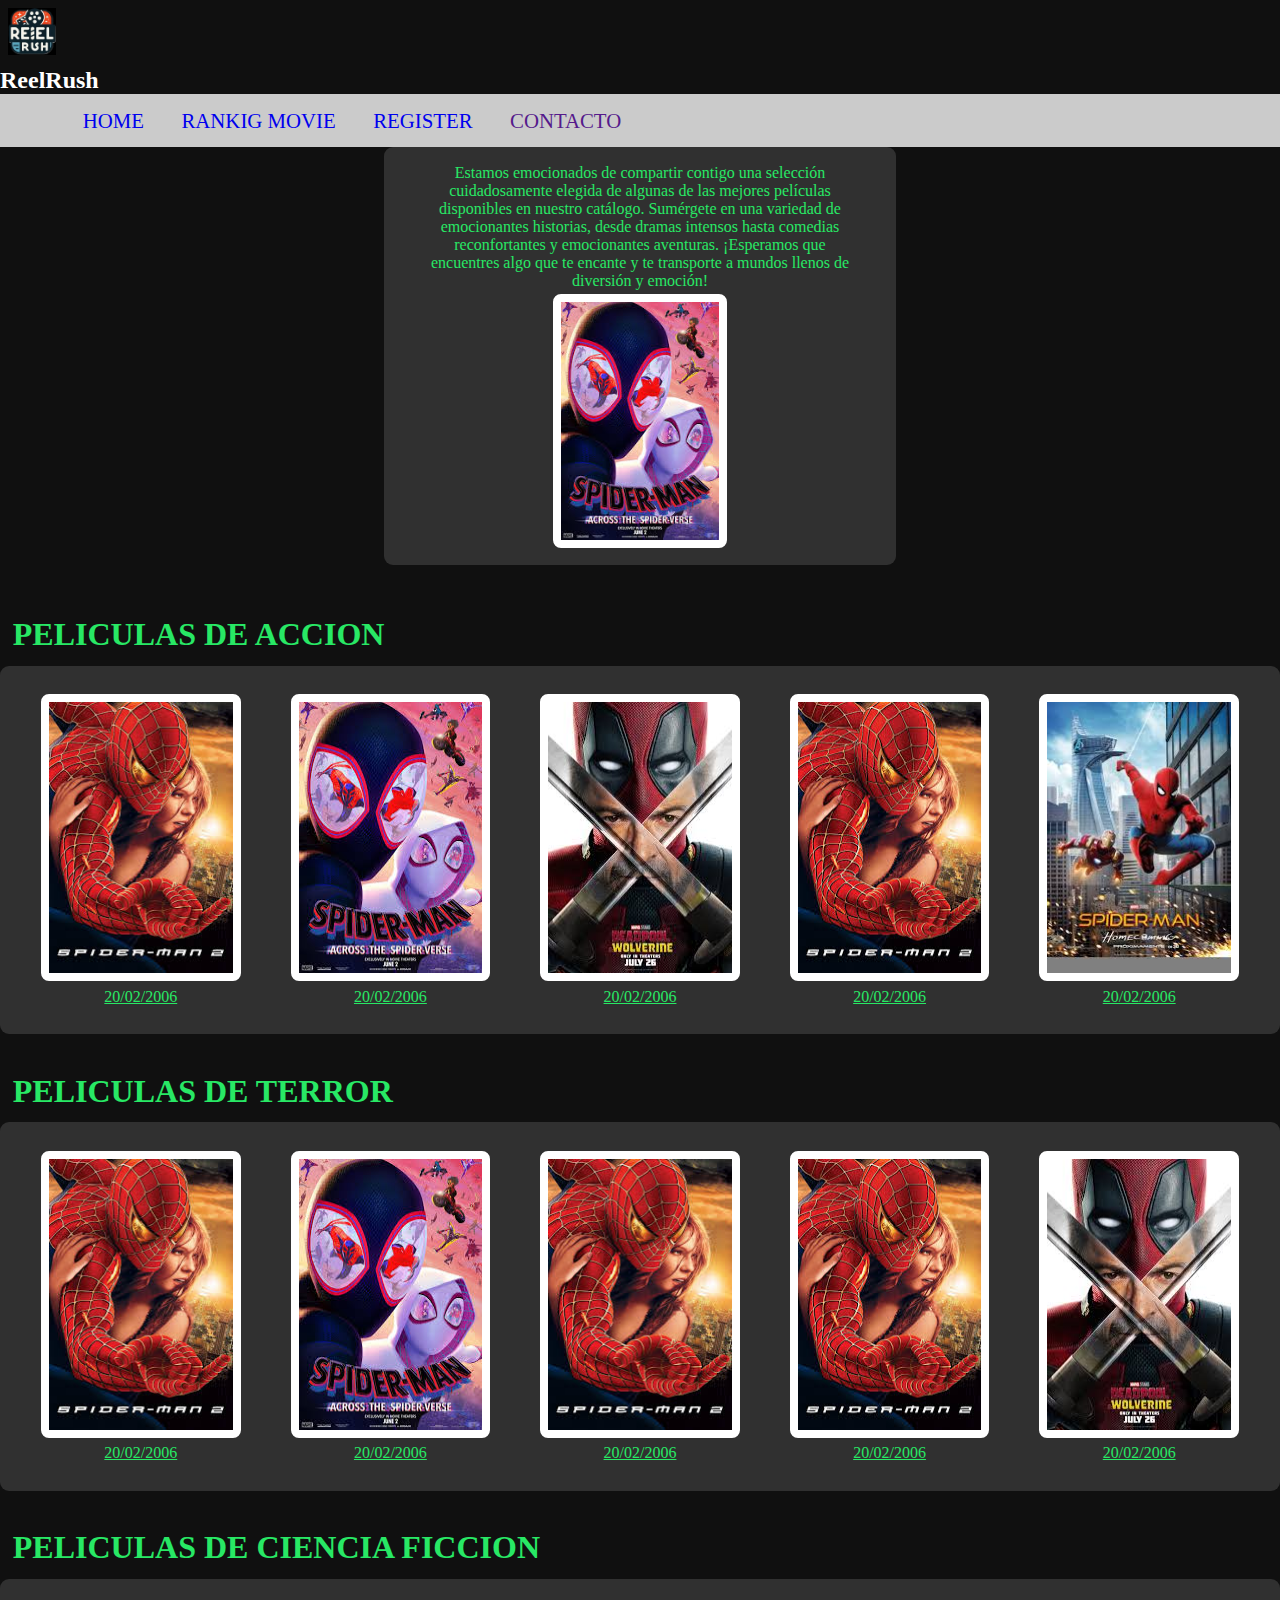
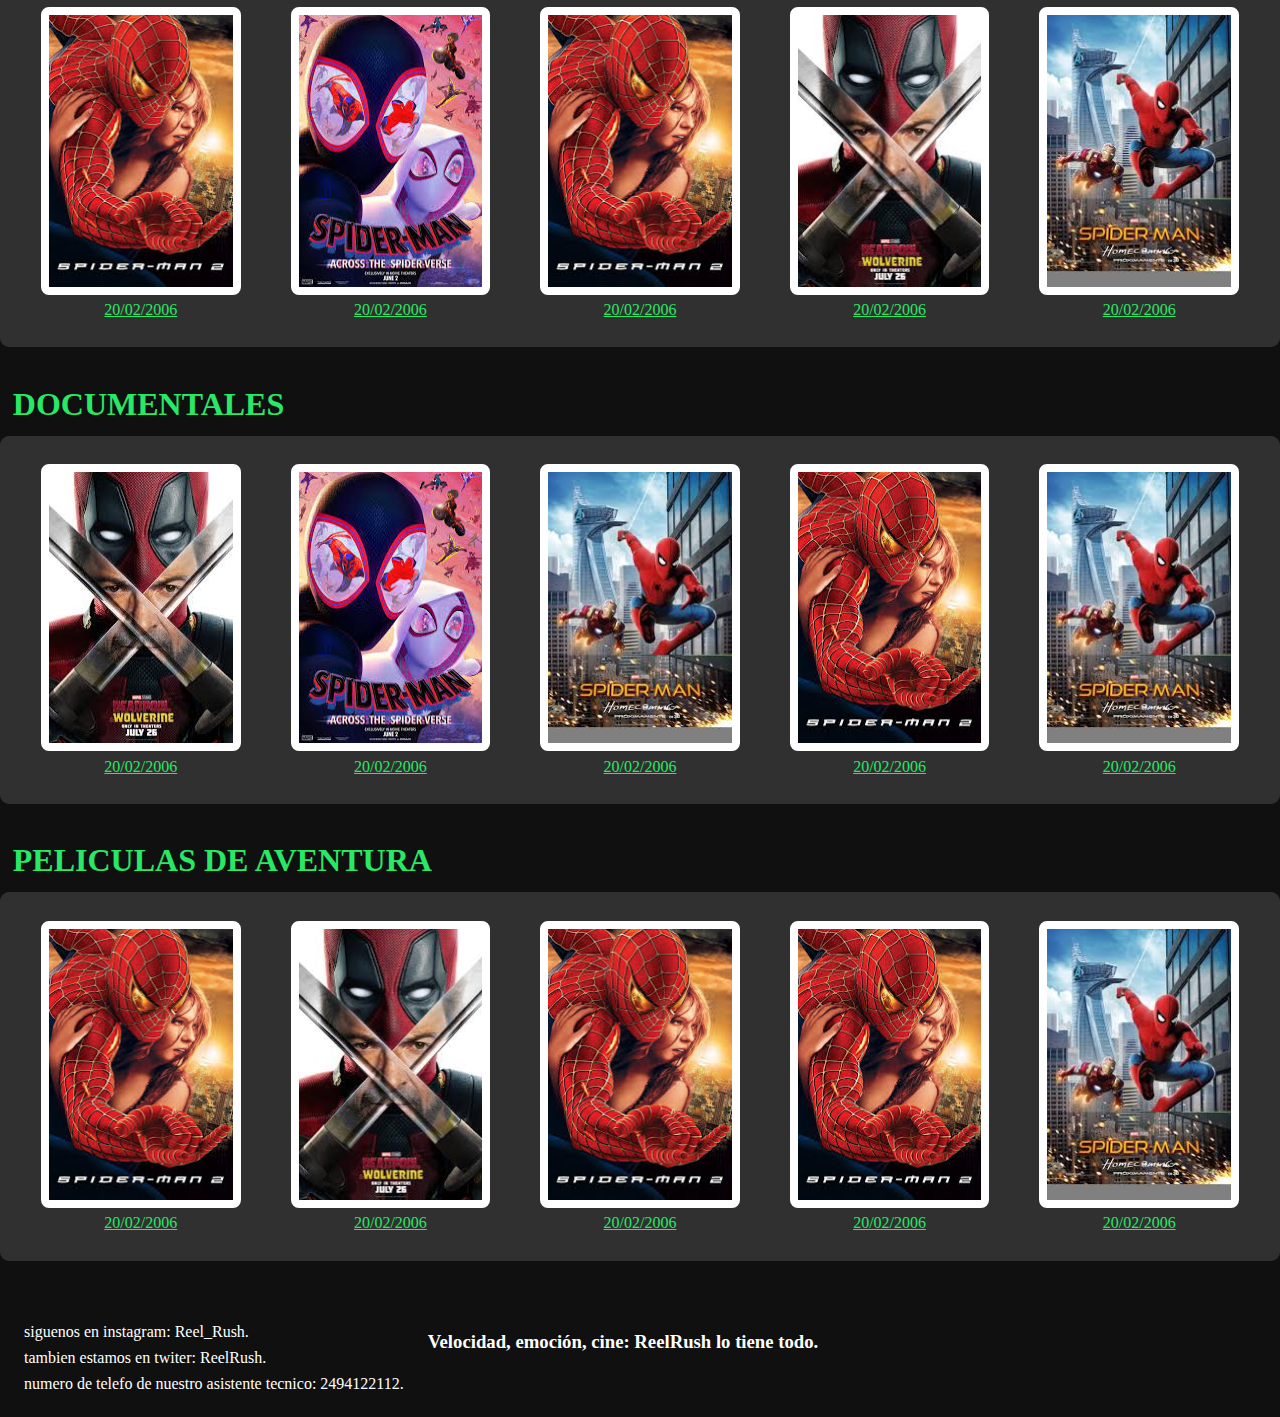
==== index.html @ 8751923a "config_09.4" ====
<!DOCTYPE html>
<html lang="en">
<head>
    <meta charset="UTF-8">
    <meta name="viewport" content="width=device-width, initial-scale=1.0">
    <title>MovieTop</title>
    <link rel="stylesheet" href="./css/styles.css">
</head>
<body>
    <main>
        <header id="header">
            <div id="logo">
                <img src="./images/logoDePagina.png" alt="logoDeLaPagina" id="imagenLogo">
                <h2 id="nombreLogo">ReelRush</h2>
            </div>
            <div class="header-nav">
                <nav class="nav">
                    <ul class="nav-ul">
                        <li><a href="../index.html">Home</a></li>
                        <li><a href="../html/ranking.html">Rankig Movie</a></li>
                        <li><a href="../html/register.html">Register</a></li>
                        <li><a href="">Contacto</a></li>
                    </ul>
                </nav>
            </div>
        </header>
        <article id="peliculaRandom">
            <section>
                <p id="parrafoRandom">Estamos emocionados de compartir contigo una selección cuidadosamente elegida de algunas de las mejores películas disponibles en nuestro catálogo. Sumérgete en una variedad de emocionantes historias, desde dramas intensos hasta comedias reconfortantes y emocionantes aventuras. ¡Esperamos que encuentres algo que te encante y te transporte a mundos llenos de diversión y emoción!</p>
                <figure>
                    <img src="./images/images.jpg" alt="elspiderman" id="imagenRandom">
                </figure>
            </section>
        </article>
        <h1>PELICULAS DE ACCION</h1>
        <article class="barraDePeliculas">
            <section class="peliculas">
                <figure class="cajaDePelicula">
                    <img src="./images/download.jpg" alt="spiderman">
                    <figcaption>20/02/2006</figcaption>
                </figure>
                <figure class="cajaDePelicula">
                    <img src="./images/images.jpg" alt="spiderman">
                    <figcaption>20/02/2006</figcaption>
                </figure>
                <figure class="cajaDePelicula">
                    <img src="./images/deadpool.jpg" alt="spiderman">
                    <figcaption>20/02/2006</figcaption>
                </figure>
                <figure class="cajaDePelicula">
                    <img src="./images/download.jpg" alt="spiderman">
                    <figcaption>20/02/2006</figcaption>
                </figure>
                <figure class="cajaDePelicula">
                    <img src="./images/spiderman.jpg" alt="spiderman">
                    <figcaption>20/02/2006</figcaption>
                </figure>
            </section>
        </article>
        <h1>PELICULAS DE TERROR</h1>
        <article class="barraDePeliculas">
            <section class="peliculas">
                <figure class="cajaDePelicula">
                    <img src="./images/download.jpg" alt="spiderman">
                    <figcaption>20/02/2006</figcaption>
                </figure>
                <figure class="cajaDePelicula">
                    <img src="./images/images.jpg" alt="spiderman">
                    <figcaption>20/02/2006</figcaption>
                </figure>
                <figure class="cajaDePelicula">
                    <img src="./images/download.jpg" alt="spiderman">
                    <figcaption>20/02/2006</figcaption>
                </figure>
                <figure class="cajaDePelicula">
                    <img src="./images/download.jpg" alt="spiderman">
                    <figcaption>20/02/2006</figcaption>
                </figure>
                <figure class="cajaDePelicula">
                    <img src="./images/deadpool.jpg" alt="spiderman">
                    <figcaption>20/02/2006</figcaption>
                </figure>
            </section>
        </article>
        <h1>PELICULAS DE CIENCIA FICCION</h1>
        <article class="barraDePeliculas">
            <section class="peliculas">
                <figure class="cajaDePelicula">
                    <img src="./images/download.jpg" alt="spiderman">
                    <figcaption>20/02/2006</figcaption>
                </figure>
                <figure class="cajaDePelicula">
                    <img src="./images/images.jpg" alt="spiderman">
                    <figcaption>20/02/2006</figcaption>
                </figure>
                <figure class="cajaDePelicula">
                    <img src="./images/download.jpg" alt="spiderman">
                    <figcaption>20/02/2006</figcaption>
                </figure>
                <figure class="cajaDePelicula">
                    <img src="./images/deadpool.jpg" alt="spiderman">
                    <figcaption>20/02/2006</figcaption>
                </figure>
                <figure class="cajaDePelicula">
                    <img src="./images/spiderman.jpg" alt="spiderman">
                    <figcaption>20/02/2006</figcaption>
                </figure>
            </section>
        </article>
        <h1>DOCUMENTALES</h1>
        <article class="barraDePeliculas">
            <section class="peliculas">
                <figure class="cajaDePelicula">
                    <img src="./images/deadpool.jpg" alt="spiderman">
                    <figcaption>20/02/2006</figcaption>
                </figure>
                <figure class="cajaDePelicula">
                    <img src="./images/images.jpg" alt="spiderman">
                    <figcaption>20/02/2006</figcaption>
                </figure>
                <figure class="cajaDePelicula">
                    <img src="./images/spiderman.jpg" alt="spiderman">
                    <figcaption>20/02/2006</figcaption>
                </figure>
                <figure class="cajaDePelicula">
                    <img src="./images/download.jpg" alt="spiderman">
                    <figcaption>20/02/2006</figcaption>
                </figure>
                <figure class="cajaDePelicula">
                    <img src="./images/spiderman.jpg" alt="spiderman">
                    <figcaption>20/02/2006</figcaption>
                </figure>
            </section>
        </article>
        <h1>PELICULAS DE AVENTURA</h1>
        <article class="barraDePeliculas">
            <section class="peliculas">
                <figure class="cajaDePelicula">
                    <img src="./images/download.jpg" alt="spiderman">
                    <figcaption>20/02/2006</figcaption>
                </figure>
                <figure class="cajaDePelicula">
                    <img src="./images/deadpool.jpg" alt="spiderman">
                    <figcaption>20/02/2006</figcaption>
                </figure>
                <figure class="cajaDePelicula">
                    <img src="./images/download.jpg" alt="spiderman">
                    <figcaption>20/02/2006</figcaption>
                </figure>
                <figure class="cajaDePelicula">
                    <img src="./images/download.jpg" alt="spiderman">
                    <figcaption>20/02/2006</figcaption>
                </figure>
                <figure class="cajaDePelicula">
                    <img src="./images/spiderman.jpg" alt="spiderman">
                    <figcaption>20/02/2006</figcaption>
                </figure>
            </section>
        </article>
    </main>
    <footer>
        <ul> 
            <li>siguenos en instagram: Reel_Rush.</li>
            <li>tambien estamos en twiter: ReelRush.</li>
            <li>numero de telefo de nuestro asistente tecnico: 2494122112.</li>
        </ul>
        <h3>Velocidad, emoción, cine: ReelRush lo tiene todo.</h3>
    </footer>
    <script src="/js/script.js"></script>
</body>
</html>
---- css/styles.css ----
/*contenedores principales*/

* {
    box-sizing: border-box;
    padding: 0;
    margin: 0;
}

body{
    background-color: rgb(16, 16, 16);
}

main{
    display: block;
}


#logo > img, #nombreLogo{ 
    width: 5%;
    height: 5%;
    margin: 0%;
    color: white;
    border-color: transparent;
    background-color: transparent;
}

/* ----- NAVBAR ----- */

.header-nav {
    width: 100%;
    display: flex;
    justify-content: center;
    background-color: rgb(203, 203, 203);

}

.nav {
    display: flex;
    justify-content: space-between;
    width: 90%;
    font-size: 1.3rem;
    font-family: Cambria, Cochin, Georgia, Times, 'Times New Roman', serif;
}

.nav-ul {
    display: flex;
    justify-content: space-around;
    align-items: center;
    width: 50%;
    list-style: none;
    text-transform: uppercase;
}


.nav-ul li {
    padding: 0.9rem;
}

.nav-ul li:hover {
    color: white;
    background-color: rgba(0, 232, 162, 0.774);
}

.nav-ul li > a {
    text-decoration: none;
}

/* ----- ----- ----- */


.barraDePeliculas, #peliculaRandom{
    background-color: rgba(69, 69, 69, 0.611);
    margin-bottom: 3%;
    border-radius: 9px;
    padding: 1rem;
}

#peliculaRandom{
    display: grid;
    grid-template-columns: auto;
    grid-row: 40%;
    text-align: center;
    justify-content: center;
    margin: 0% 30% 4% 30%;
    padding: 1% 3% 1% 3%
}

.peliculas{
    display: grid;
    grid-template-columns: repeat(auto-fill, minmax(240px, 1fr));
    grid-row: auto;
}

.cajaDePelicula{
    margin: 5% 0% 2% 0% ;
    text-align: center;
}

.topPeliculas {
    display: grid;
    grid-template-columns: 60% 40%;
    font-size: 210%;
}

/*texto o imagnes*/
#imagenRandom{
    width: 40%;
    height: 50%;
}
figure{
    margin: 0%;
}
h1, figcaption, p{
    color: rgb(40, 232, 101);
    margin: 1%;
}
figure > img{
    border-radius: 8px;
    width: 80%;
    height: 90%;
    border: 8px solid white;
    border-radius: 8px;
}
img {
    border: 4px solid transparent; 
    transition: border-color 0.3s;
}
img:hover {
    border: 8px solid rgba(0, 255, 179, 0.862);
    cursor: pointer;
}
figcaption{
    text-decoration-line: underline;
}

/* --- Form Register ---*/
.div-form {
    width: 100%;
    display: flex;
    justify-content: center;
    align-items: center;
    color: black;
    font-size: 1rem;
    background-color: rgba(0, 85, 78, 0.355);
    color: rgb(255, 255, 255);
    padding: 1rem;
}

.div-form form {
    width: 80%;
    display: flex;
    flex-direction: column;
    margin-top: 2rem;
}

.div-form form input {
    padding: 1rem;
    color: black;
    font-size: 1.1rem;
    border: none;
    border-bottom:solid blue 2px ;
    border-radius: 0.2rem;
    margin-bottom: 0.9rem;
    background-color: rgb(224, 224, 224);
    outline: none;
}

.div-form form label{
    font-size: 1rem;
    margin-bottom: 0.3rem;
}

.div-form form p{
    margin-top: 1rem;
    margin-bottom: 1rem;
    color: black;
    font-size: 0.9rem;
    text-align: center;
    font-family: Helvetica, sans-serif;
    color: white;
}

.div-form form p >a {
    text-decoration: none;
    color: rgb(89, 156, 2);
}

.div-form form button {
    background-color: rgba(68, 170, 137, 0.673);
    color: aliceblue;
    padding: 1rem;
    border: none;
    margin-top: 1rem;
    font-size: 1.3rem;
    font-family: 'Courier New', Courier, monospace;
    letter-spacing: 0.1rem;
}

footer {
    color: white;
    font-family: Georgia, 'Times New Roman', Times, serif;
    display: flex;
    padding: 1rem;
}

footer ul li{
    list-style: none;
    margin: 0.5rem;
}

footer h3{
    padding: 1rem;

}

@media (max-width: 500px) {
    footer {
      flex-direction: column;
    }
}


@media (min-width: 900px) {
    .div-form form {
        width: 60%;
    }
}

@media (min-width: 1100px) {
    .div-form form {
        width: 50%;
    }
}

@media (min-width: 1300px) {
    .div-form form {
        width: 40%;
    }
}
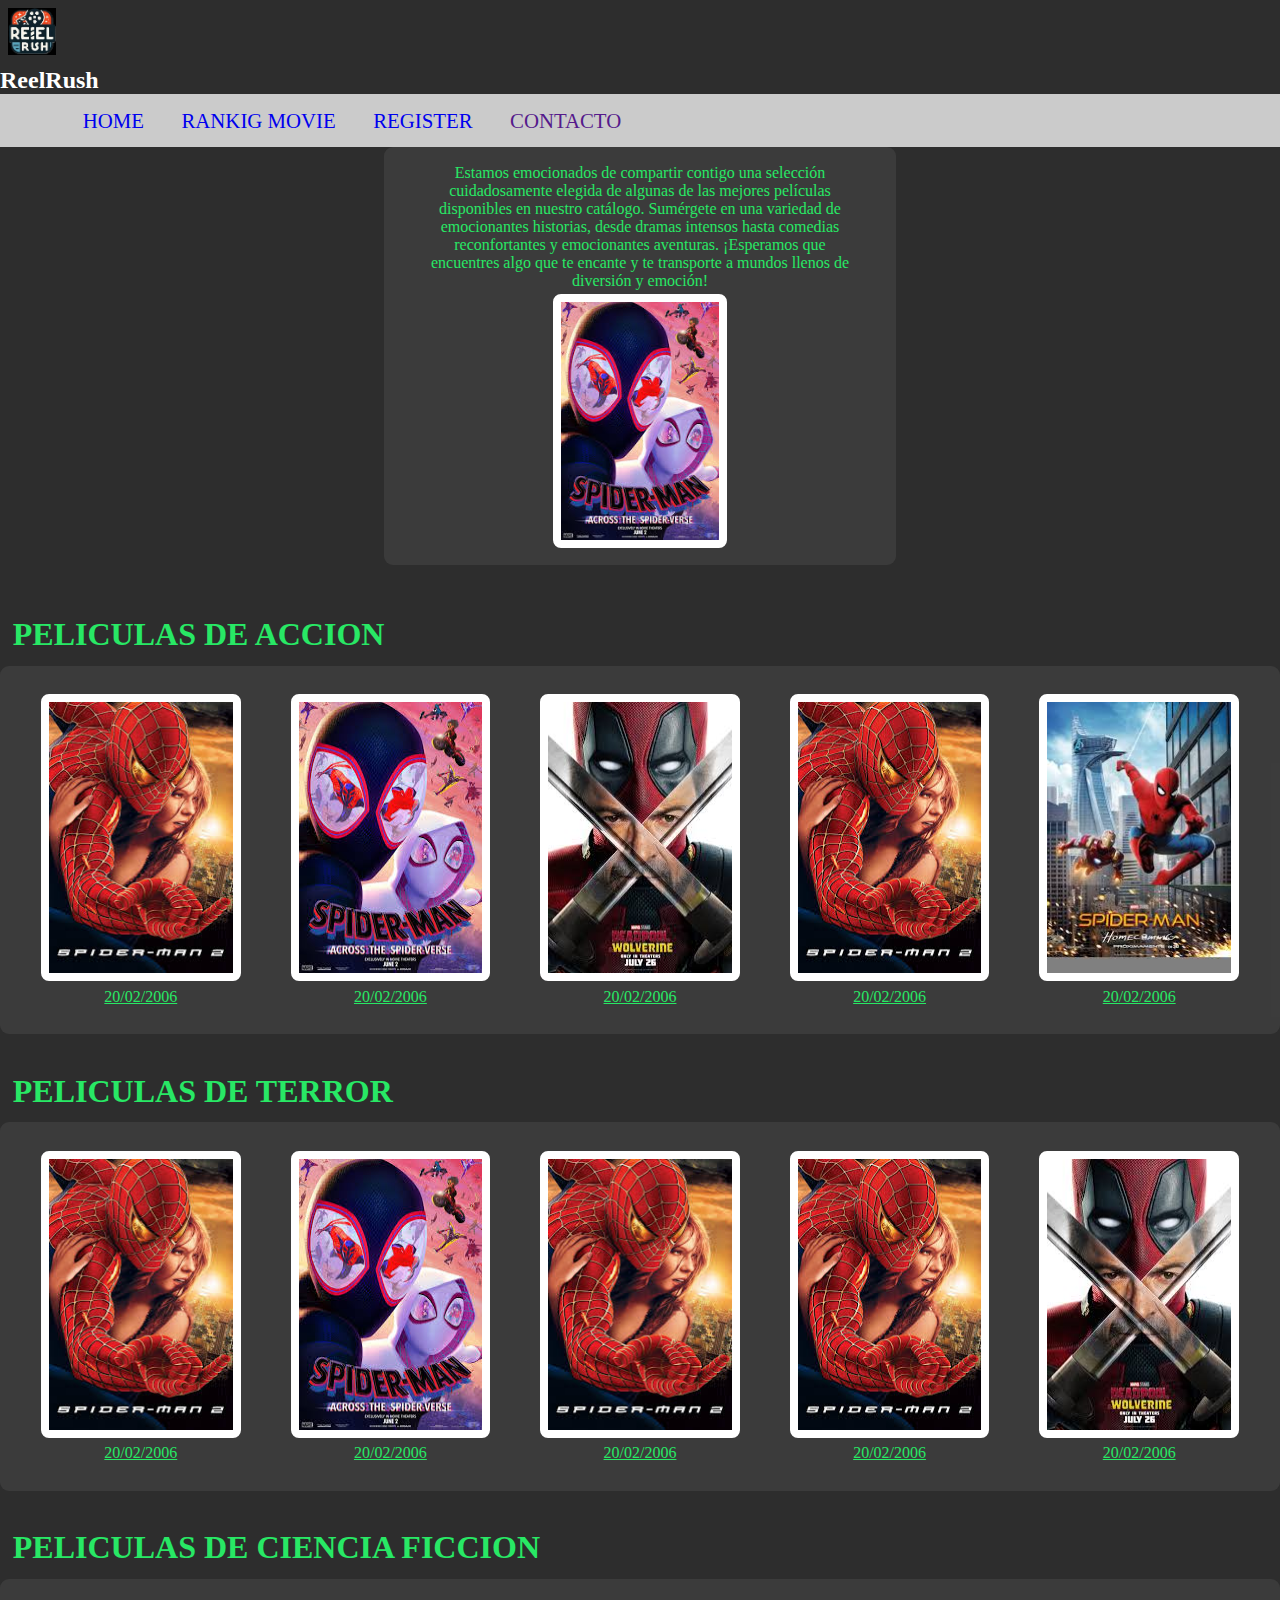
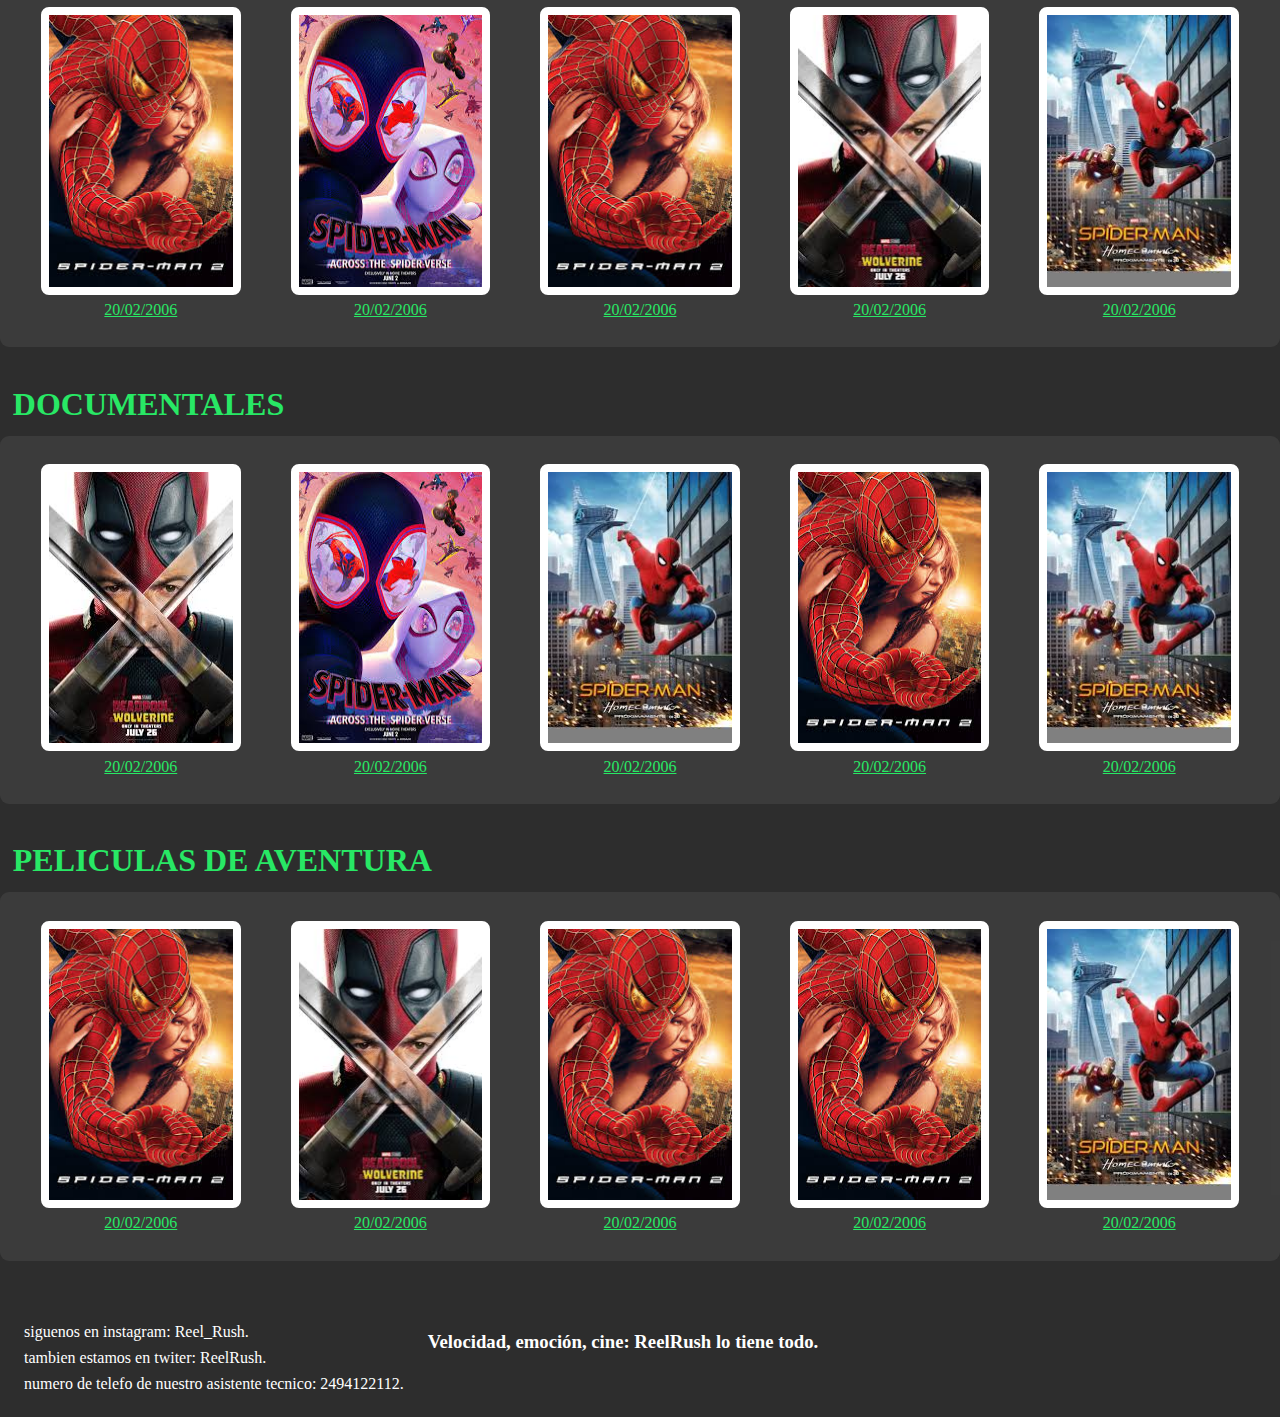
==== commit bc7f0355: "config_09.6.1" ====
--- a/index.html
+++ b/index.html
@@ -16,9 +16,9 @@
             <div class="header-nav">
                 <nav class="nav">
                     <ul class="nav-ul">
-                        <li><a href="../index.html">Home</a></li>
-                        <li><a href="../html/ranking.html">Rankig Movie</a></li>
-                        <li><a href="../html/register.html">Register</a></li>
+                        <li><a href="./index.html">Home</a></li>
+                        <li><a href="./html/ranking.html">Rankig Movie</a></li>
+                        <li><a href="./html/register.html">Register</a></li>
                         <li><a href="">Contacto</a></li>
                     </ul>
                 </nav>
--- a/css/styles.css
+++ b/css/styles.css
@@ -7,7 +7,7 @@
 }
 
 body{
-    background-color: rgb(16, 16, 16);
+    background-color: rgb(45, 45, 45);
 }
 
 main{
@@ -98,8 +98,9 @@
 
 .topPeliculas {
     display: grid;
-    grid-template-columns: 60% 40%;
-    font-size: 210%;
+    grid-template-columns: repeat(auto-fill, minmax(600px, 1fr));
+    font-size: 1.7rem;
+    padding: 3rem;
 }
 
 /*texto o imagnes*/
@@ -190,6 +191,7 @@
     color: aliceblue;
     padding: 1rem;
     border: none;
+    border-radius: 0.4rem;
     margin-top: 1rem;
     font-size: 1.3rem;
     font-family: 'Courier New', Courier, monospace;
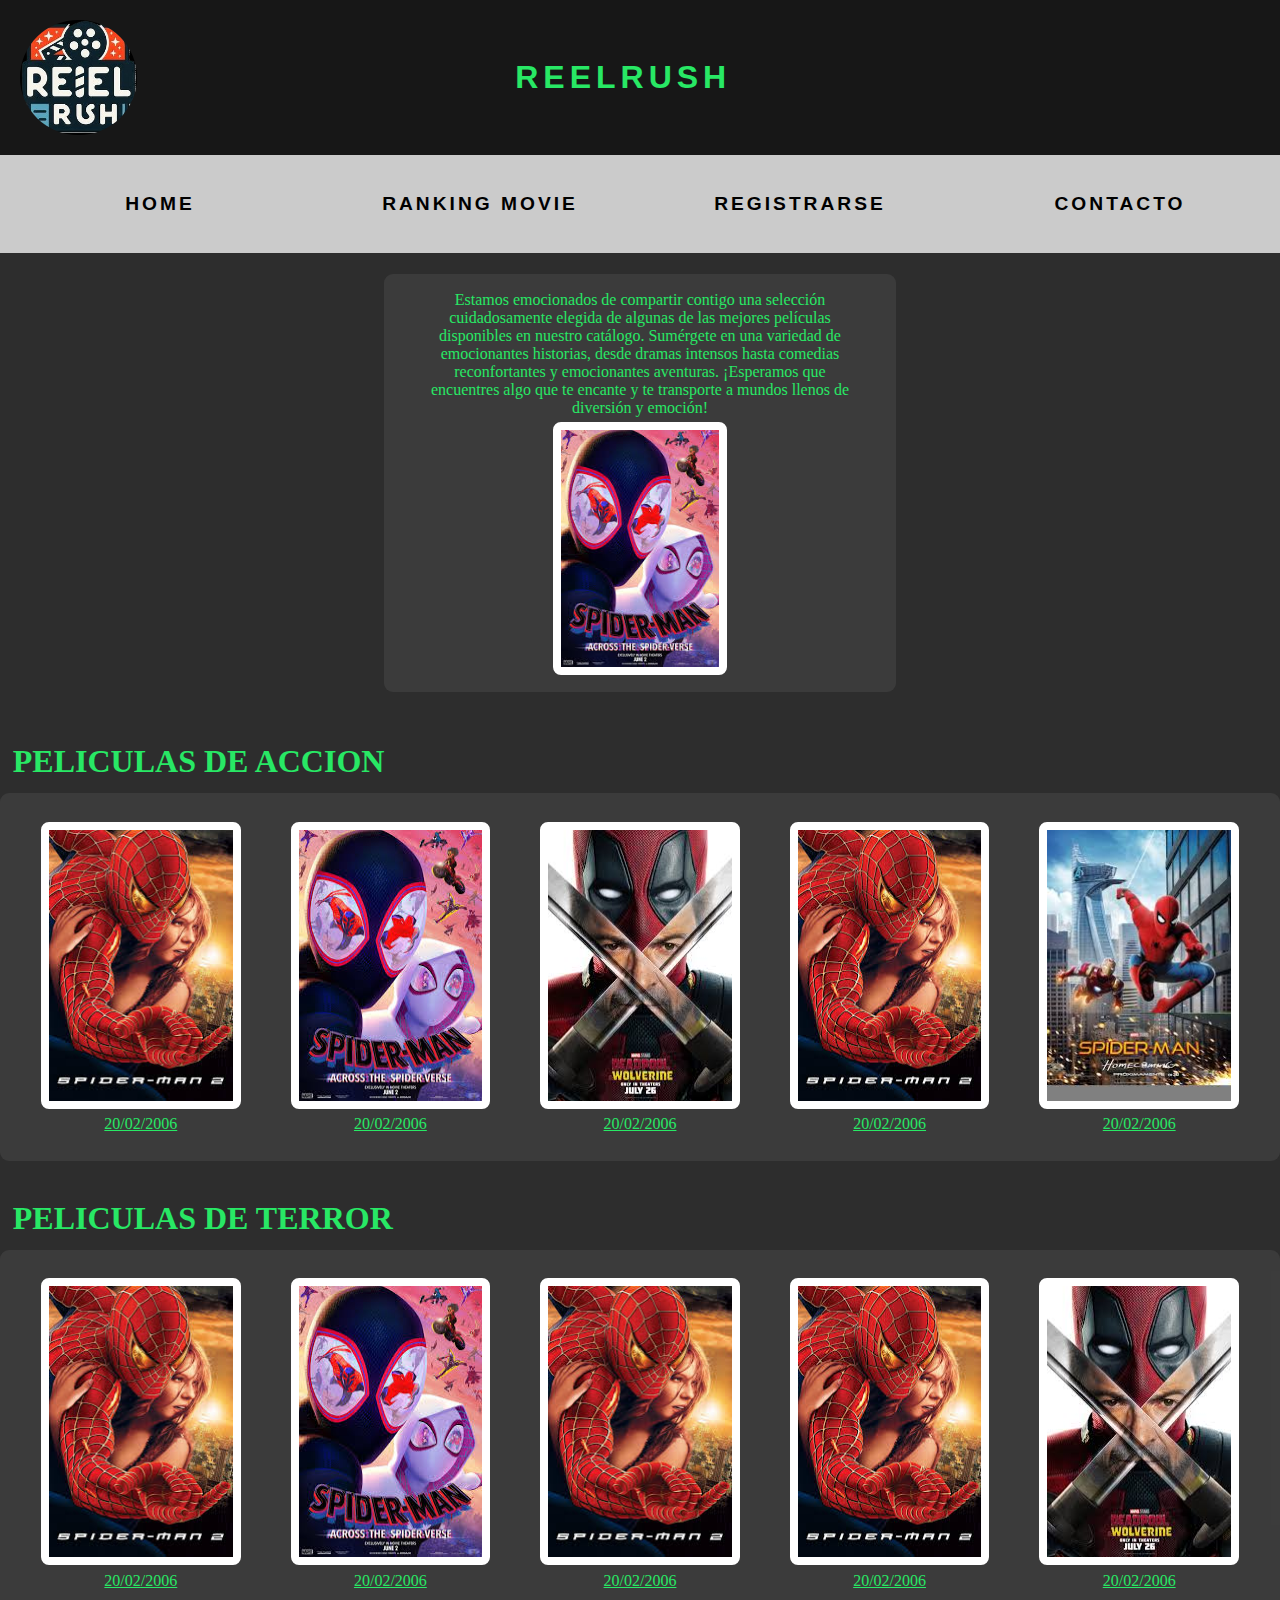
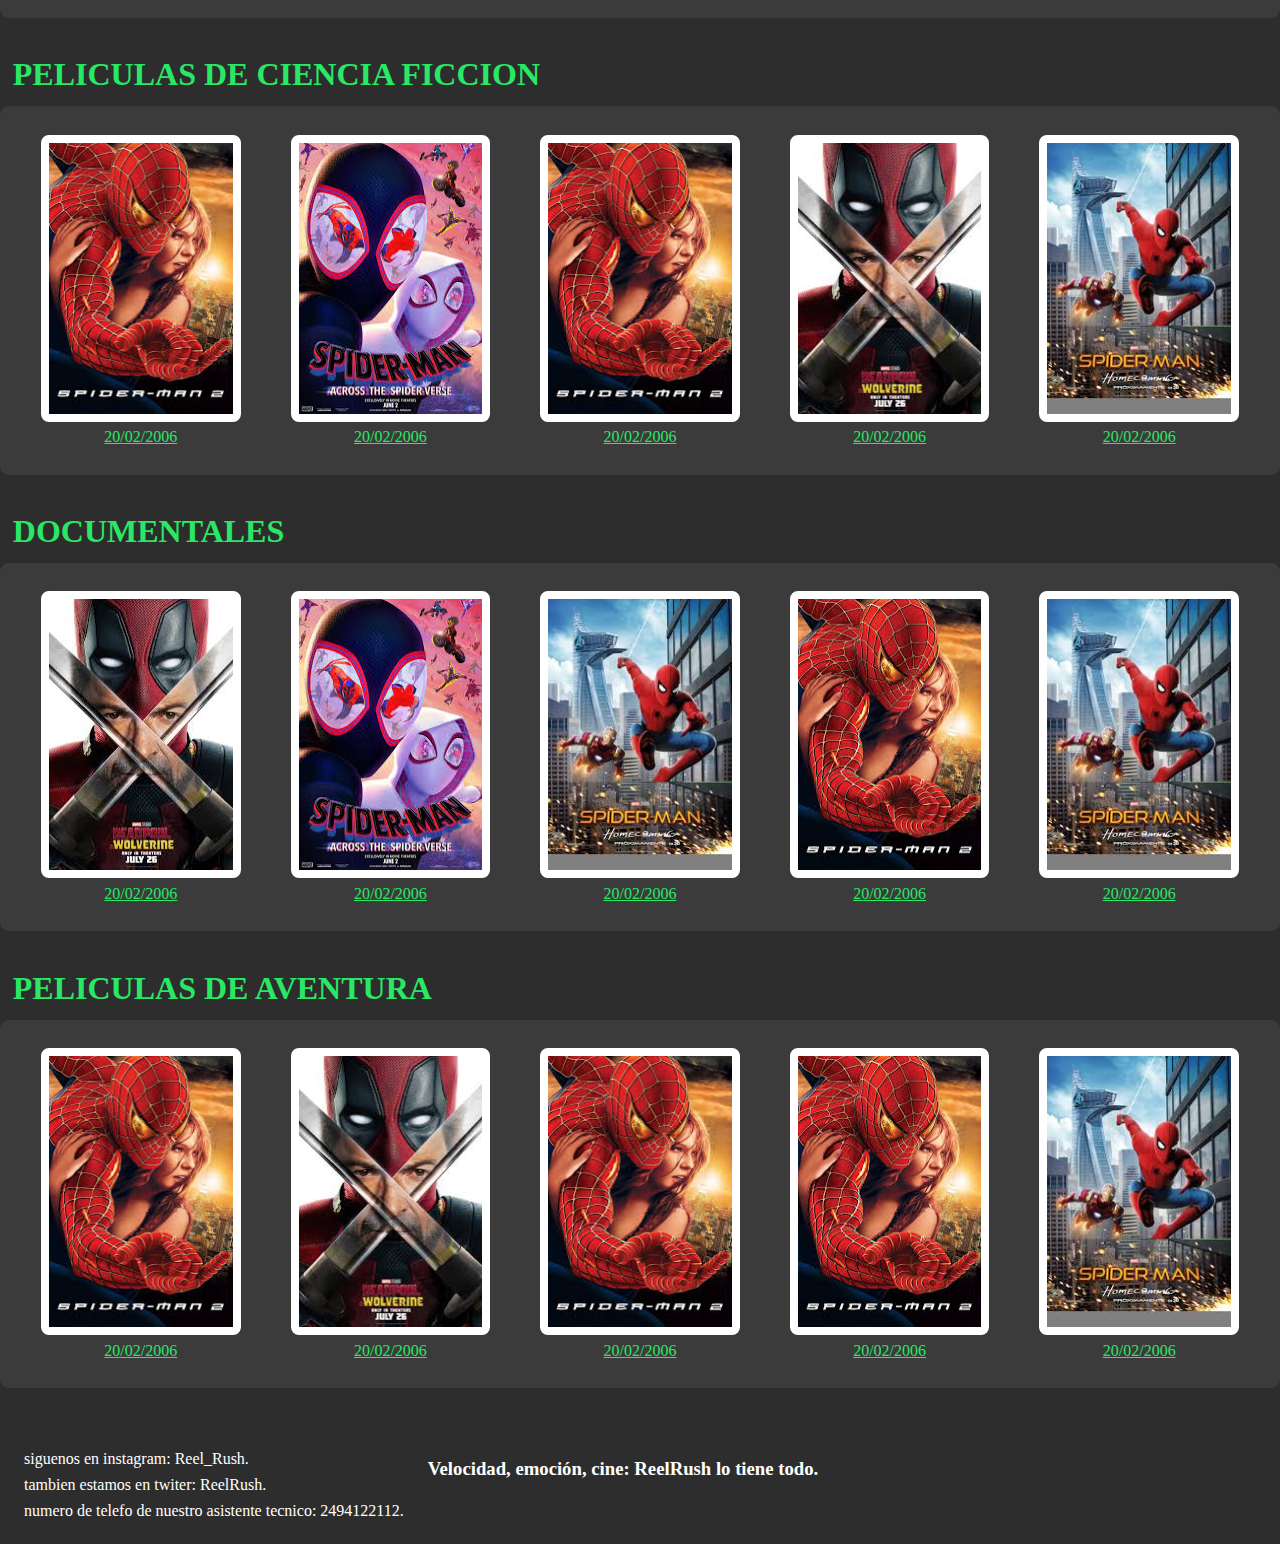
==== commit fb679f30: "config_09.6.3" ====
--- a/index.html
+++ b/index.html
@@ -8,17 +8,20 @@
 </head>
 <body>
     <main>
-        <header id="header">
+        <header>
             <div id="logo">
                 <img src="./images/logoDePagina.png" alt="logoDeLaPagina" id="imagenLogo">
-                <h2 id="nombreLogo">ReelRush</h2>
+                <h1>ReelRush</h1>
             </div>
             <div class="header-nav">
-                <nav class="nav">
+                <input type="checkbox" id="menu-toggle" class="menu-toggle">
+                <label id="label" for="menu-toggle" class="menu-icon">&#9776;</label>
+                <label id="label2" for="menu-toggle" class="menu-icon">&#10006;</label>
+                <nav id="nav">
                     <ul class="nav-ul">
                         <li><a href="./index.html">Home</a></li>
-                        <li><a href="./html/ranking.html">Rankig Movie</a></li>
-                        <li><a href="./html/register.html">Register</a></li>
+                        <li><a href="./html/ranking.html">Ranking Movie</a></li>
+                        <li><a href="./html/register.html">Registrarse</a></li>
                         <li><a href="">Contacto</a></li>
                     </ul>
                 </nav>
--- a/css/styles.css
+++ b/css/styles.css
@@ -14,14 +14,53 @@
     display: block;
 }
 
-
-#logo > img, #nombreLogo{ 
-    width: 5%;
-    height: 5%;
-    margin: 0%;
+header {
+    width: 100%;
+    margin-bottom: 1.3rem;
+    background-color: #171717;
+}
+
+header >#logo{
+    display: flex;
+    justify-content: flex-start;
+    align-items: center;
+    padding: 1rem;
+}
+
+h2{
+    font-size: 2.1rem;
+    font-weight: 750;
+    text-align: center;
+    padding: 2rem;
+    margin-bottom: 2rem;
+    color: rgba(201, 201, 201, 0.905);
+    font-family: 'Courier New', Courier, monospace;
+}
+main > p {
     color: white;
-    border-color: transparent;
-    background-color: transparent;
+    font-weight: 800;
+    font-size: 1.5rem;
+    text-transform: uppercase;
+    text-align: center;
+    padding: 1rem;
+    margin-left: 2rem;
+    border-radius: 9px;
+    font-family: Georgia, Times, 'Times New Roman', serif;
+    background-color: rgb(223, 157, 3);
+    width: 17%;
+}
+
+header > #logo > h1 {
+    margin-left: 30%;
+    text-transform: uppercase;
+    font-family: 'Arial Narrow Bold', sans-serif;
+    letter-spacing: 5px;
+    font-weight: 900;
+}
+
+#logo > img{ 
+    width: 10%;
+    border-radius: 50%;
 }
 
 /* ----- NAVBAR ----- */
@@ -34,37 +73,87 @@
 
 }
 
-.nav {
-    display: flex;
-    justify-content: space-between;
-    width: 90%;
-    font-size: 1.3rem;
-    font-family: Cambria, Cochin, Georgia, Times, 'Times New Roman', serif;
+#nav {
+    display: flex;
+    justify-content: center;
+    width: 100%;  
 }
 
 .nav-ul {
     display: flex;
     justify-content: space-around;
     align-items: center;
-    width: 50%;
+    width: 100%;
+    text-align: center;
+}
+
+
+.nav-ul li{
+    width: 100%;
+    padding: 3%;
+    font-size: 80%;
+    font-family: Tahoma, sans-serif, 'Times New Roman', serif;
     list-style: none;
     text-transform: uppercase;
-}
-
-
-.nav-ul li {
-    padding: 0.9rem;
+    letter-spacing: 3px;
+}
+
+.nav-ul li >a {
+    text-decoration: none;
+    width: 20%;
+    font-size: 1.2rem;
+    color: black;
+    font-weight: 600;
 }
 
 .nav-ul li:hover {
-    color: white;
     background-color: rgba(0, 232, 162, 0.774);
 }
 
-.nav-ul li > a {
-    text-decoration: none;
-}
-
+.nav-ul li >a:hover {
+    color: rgb(255, 132, 0);
+}
+
+/* Hamburguesa hidden */
+.menu-icon {
+    font-size: 30px;
+    padding: 10px;
+    cursor: pointer;
+    display: none;
+    z-index: 2;
+}
+.menu-toggle {
+    display: none;
+    z-index: 2;
+}
+/* Muestra el Menu:  on click */
+.menu-toggle:checked ~ nav {
+    display: flex;
+
+}
+/* Cruz icon hidden */
+#label2 {
+    display: none;
+}
+/* Oculta el icon Hamburguesa */
+.menu-toggle:checked ~ #label{
+    opacity: 0;
+}
+/* Muestra el Icono de cruz de cerrar */
+.menu-toggle:checked ~ #label2{
+    display: block;
+}
+.flex {
+    display: flex;
+    top: 0;
+    right: 0;
+}
+@media screen and (max-width: 768px) {
+    .menu-icon {
+        z-index: 1;
+        transition: right 0.3s ease;
+    }
+}
 /* ----- ----- ----- */
 
 
@@ -98,9 +187,11 @@
 
 .topPeliculas {
     display: grid;
-    grid-template-columns: repeat(auto-fill, minmax(600px, 1fr));
+    grid-template-columns: repeat(auto-fill, minmax(400px, 1fr));
     font-size: 1.7rem;
     padding: 3rem;
+    background-color: #134a4f;
+    margin-bottom: 4rem;
 }
 
 /*texto o imagnes*/
@@ -121,15 +212,17 @@
     height: 90%;
     border: 8px solid white;
     border-radius: 8px;
+    ;
 }
 img {
     border: 4px solid transparent; 
     transition: border-color 0.3s;
 }
 img:hover {
-    border: 8px solid rgba(0, 255, 179, 0.862);
+    border: 8px solid rgba(0, 121, 62, 0.771);
     cursor: pointer;
 }
+
 figcaption{
     text-decoration-line: underline;
 }
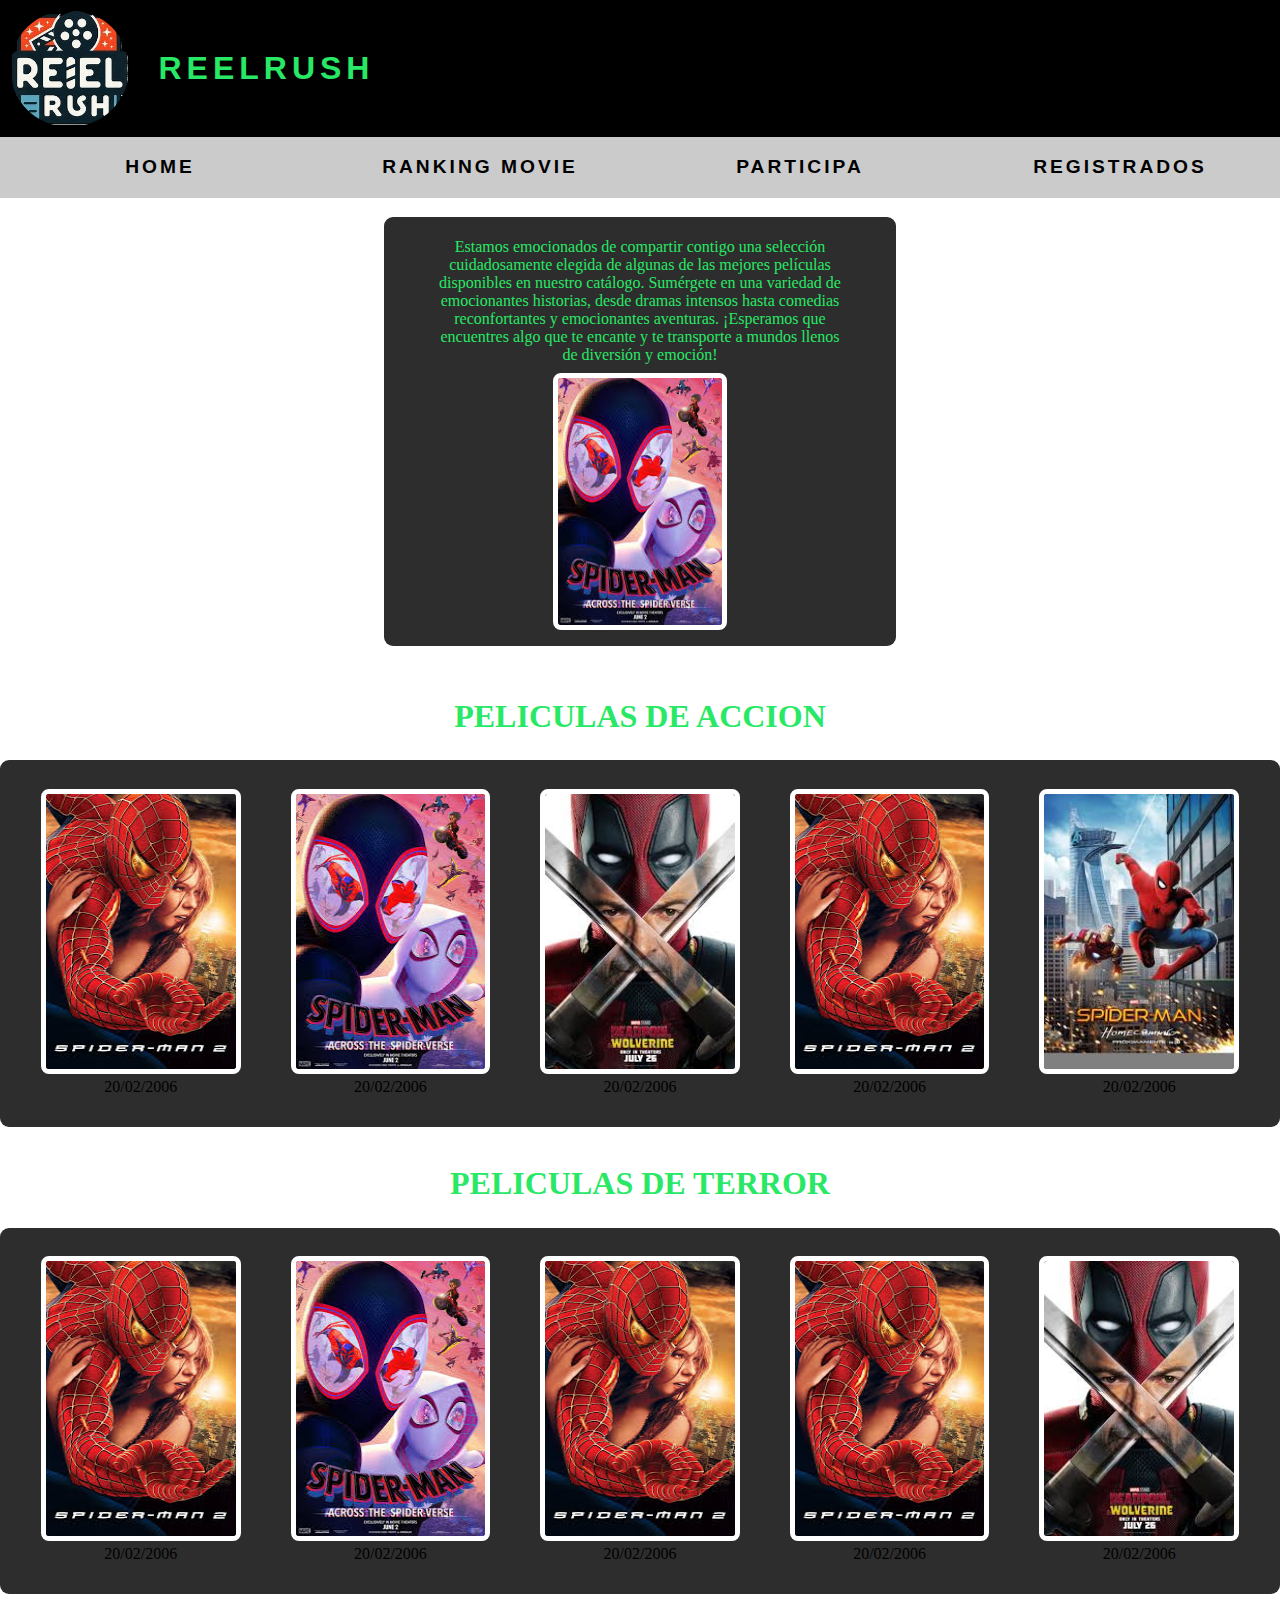
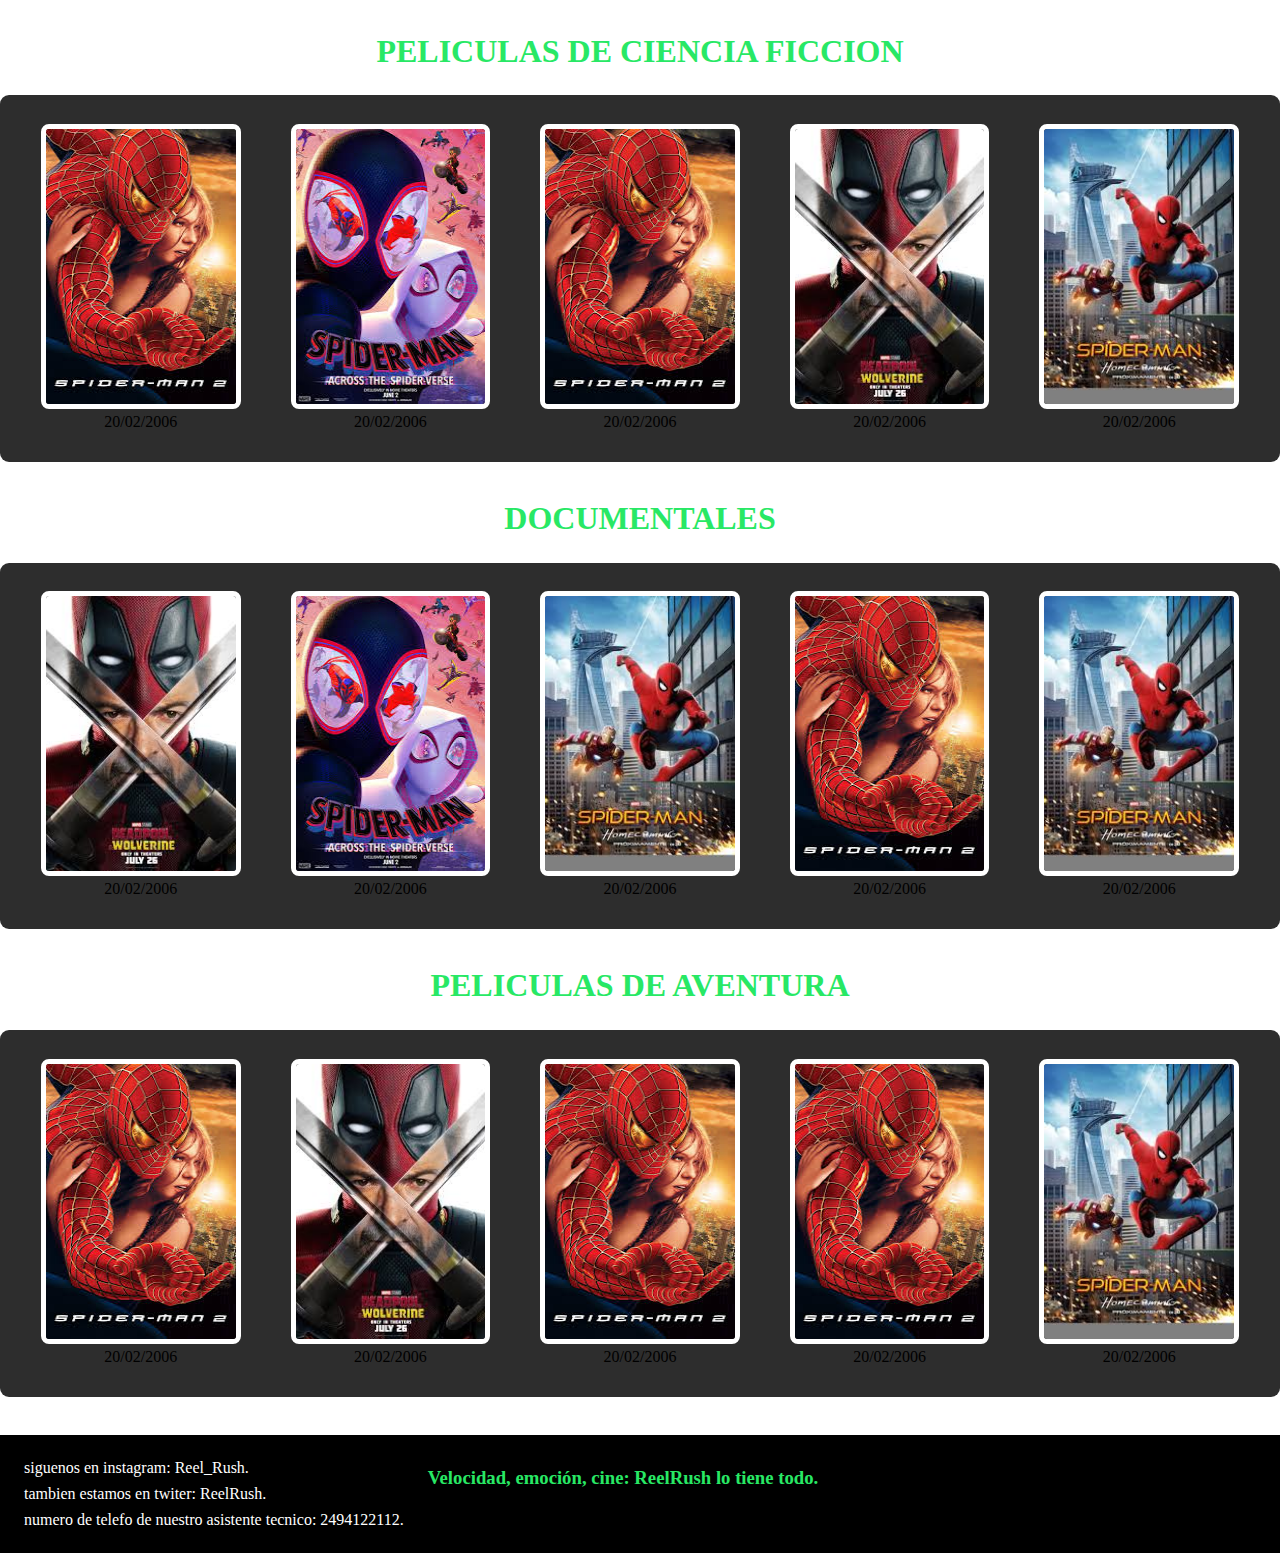
==== commit c46fd1a4: "config_10" ====
--- a/index.html
+++ b/index.html
@@ -21,8 +21,8 @@
                     <ul class="nav-ul">
                         <li><a href="./index.html">Home</a></li>
                         <li><a href="./html/ranking.html">Ranking Movie</a></li>
-                        <li><a href="./html/register.html">Registrarse</a></li>
-                        <li><a href="">Contacto</a></li>
+                        <li><a href="./html/register.html">Participa</a></li>
+                        <li><a href="./html/registrados.html">Registrados</a></li>
                     </ul>
                 </nav>
             </div>
@@ -170,5 +170,6 @@
         <h3>Velocidad, emoción, cine: ReelRush lo tiene todo.</h3>
     </footer>
     <script src="/js/script.js"></script>
+    <script src="../js/botoncalidoOscuro.js"></script>
 </body>
 </html>--- a/css/styles.css
+++ b/css/styles.css
@@ -6,8 +6,11 @@
     margin: 0;
 }
 
-body{
-    background-color: rgb(45, 45, 45);
+.bodyOscuro{
+    background-color: rgb(22, 22, 22);
+}
+.bodyCalido{
+    background-color: white;
 }
 
 main{
@@ -16,24 +19,24 @@
 
 header {
     width: 100%;
-    margin-bottom: 1.3rem;
-    background-color: #171717;
+    margin-bottom: 1.5%;
+    background-color: #000000;
 }
 
 header >#logo{
     display: flex;
     justify-content: flex-start;
     align-items: center;
-    padding: 1rem;
+    padding: 0.5%;
 }
 
 h2{
     font-size: 2.1rem;
     font-weight: 750;
     text-align: center;
-    padding: 2rem;
-    margin-bottom: 2rem;
-    color: rgba(201, 201, 201, 0.905);
+    padding: 2%;
+    margin-bottom: 2%;
+    color: rgb(40, 232, 101);
     font-family: 'Courier New', Courier, monospace;
 }
 main > p {
@@ -42,16 +45,15 @@
     font-size: 1.5rem;
     text-transform: uppercase;
     text-align: center;
-    padding: 1rem;
-    margin-left: 2rem;
+    padding: 1%;
+    margin-left: 2%;
     border-radius: 9px;
     font-family: Georgia, Times, 'Times New Roman', serif;
-    background-color: rgb(223, 157, 3);
+    background-color: rgba(0, 232, 162, 0.774);
     width: 17%;
 }
 
 header > #logo > h1 {
-    margin-left: 30%;
     text-transform: uppercase;
     font-family: 'Arial Narrow Bold', sans-serif;
     letter-spacing: 5px;
@@ -90,7 +92,7 @@
 
 .nav-ul li{
     width: 100%;
-    padding: 3%;
+    padding: 1.5%;
     font-size: 80%;
     font-family: Tahoma, sans-serif, 'Times New Roman', serif;
     list-style: none;
@@ -111,8 +113,9 @@
 }
 
 .nav-ul li >a:hover {
-    color: rgb(255, 132, 0);
-}
+    color: #134a4f;
+}
+
 
 /* Hamburguesa hidden */
 .menu-icon {
@@ -154,11 +157,11 @@
         transition: right 0.3s ease;
     }
 }
+
 /* ----- ----- ----- */
 
-
 .barraDePeliculas, #peliculaRandom{
-    background-color: rgba(69, 69, 69, 0.611);
+   background-color: rgb(45, 45, 45);  
     margin-bottom: 3%;
     border-radius: 9px;
     padding: 1rem;
@@ -190,10 +193,16 @@
     grid-template-columns: repeat(auto-fill, minmax(400px, 1fr));
     font-size: 1.7rem;
     padding: 3rem;
-    background-color: #134a4f;
-    margin-bottom: 4rem;
-}
-
+    background-color: rgb(45, 45, 45);   
+    margin: 5%;
+}
+
+/*boton calido o oscuro*/
+#botonCalidoOscuro{
+    background-color: rgb(0, 255, 115);
+    border-radius: 3px;
+    padding: 1%;
+}
 /*texto o imagnes*/
 #imagenRandom{
     width: 40%;
@@ -202,15 +211,21 @@
 figure{
     margin: 0%;
 }
-h1, figcaption, p{
+h1, p{
+    text-align: center ;
     color: rgb(40, 232, 101);
-    margin: 1%;
+    margin: 2%;
+
+}
+#verdaderoOFalso{
+    color: rgb(43, 255, 0);
+
 }
 figure > img{
     border-radius: 8px;
     width: 80%;
     height: 90%;
-    border: 8px solid white;
+    border: 5px solid white;
     border-radius: 8px;
     ;
 }
@@ -219,11 +234,17 @@
     transition: border-color 0.3s;
 }
 img:hover {
-    border: 8px solid rgba(0, 121, 62, 0.771);
+    border-color:  rgb(40, 232, 101);
     cursor: pointer;
 }
-
-figcaption{
+#logo > img, #nombreLogo{
+    height: 5%;
+    margin: 0%;
+    border-color: transparent;
+    background-color: transparent;
+}
+time{
+    color: white;
     text-decoration-line: underline;
 }
 
@@ -235,9 +256,10 @@
     align-items: center;
     color: black;
     font-size: 1rem;
-    background-color: rgba(0, 85, 78, 0.355);
+    background-color: rgb(45, 45, 45);  
     color: rgb(255, 255, 255);
     padding: 1rem;
+    margin: 1%;
 }
 
 .div-form form {
@@ -280,7 +302,7 @@
 }
 
 .div-form form button {
-    background-color: rgba(68, 170, 137, 0.673);
+    background-color: rgba(3, 253, 115, 0.673);
     color: aliceblue;
     padding: 1rem;
     border: none;
@@ -291,7 +313,25 @@
     letter-spacing: 0.1rem;
 }
 
+/*tabla de contactos */
+table {
+    width: 100%;
+    border-collapse: collapse;
+    background-color: rgb(255, 255, 255);
+    margin-bottom: 3%;
+    margin-top: 3%;
+}
+th, td {
+    border: 1px solid rgb(145, 145, 145);
+    padding: 8px;
+    text-align: left;
+}
+thead {
+    background-color: rgb(231, 231, 231);
+}
+/*footer*/
 footer {
+    background-color: rgb(0, 0, 0);
     color: white;
     font-family: Georgia, 'Times New Roman', Times, serif;
     display: flex;
@@ -304,17 +344,30 @@
 }
 
 footer h3{
-    padding: 1rem;
-
-}
-
+    color:   rgb(40, 232, 101);;
+    padding: 1rem;
+
+}
+
+/*disenio responsive*/
+@media only screen and (max-width: 600px) {
+    article{
+        display: block;
+        text-align: center;
+        justify-content: center;
+        align-items: center;
+        width: auto;
+    }
+    nav{
+        width: auto;
+    }
+}
 @media (max-width: 500px) {
     footer {
       flex-direction: column;
     }
 }
 
-
 @media (min-width: 900px) {
     .div-form form {
         width: 60%;
@@ -331,4 +384,4 @@
     .div-form form {
         width: 40%;
     }
-}
+}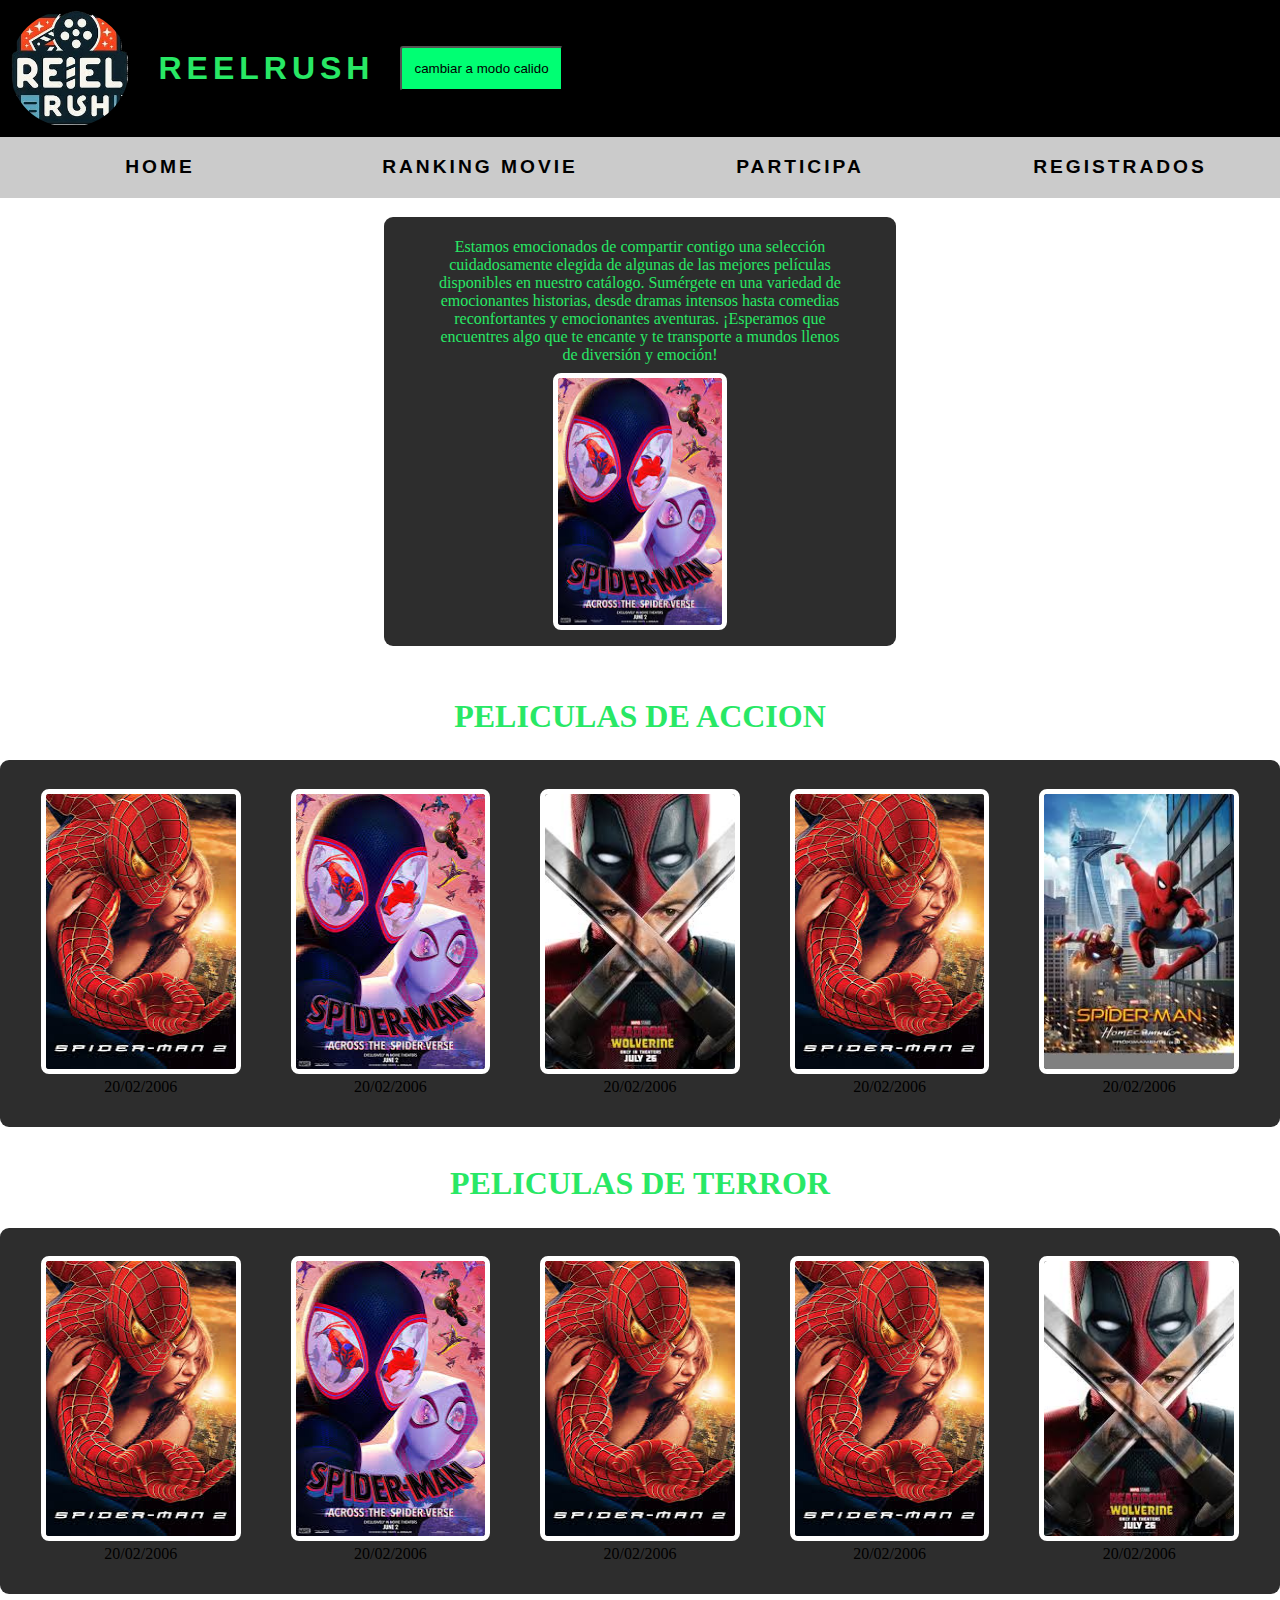
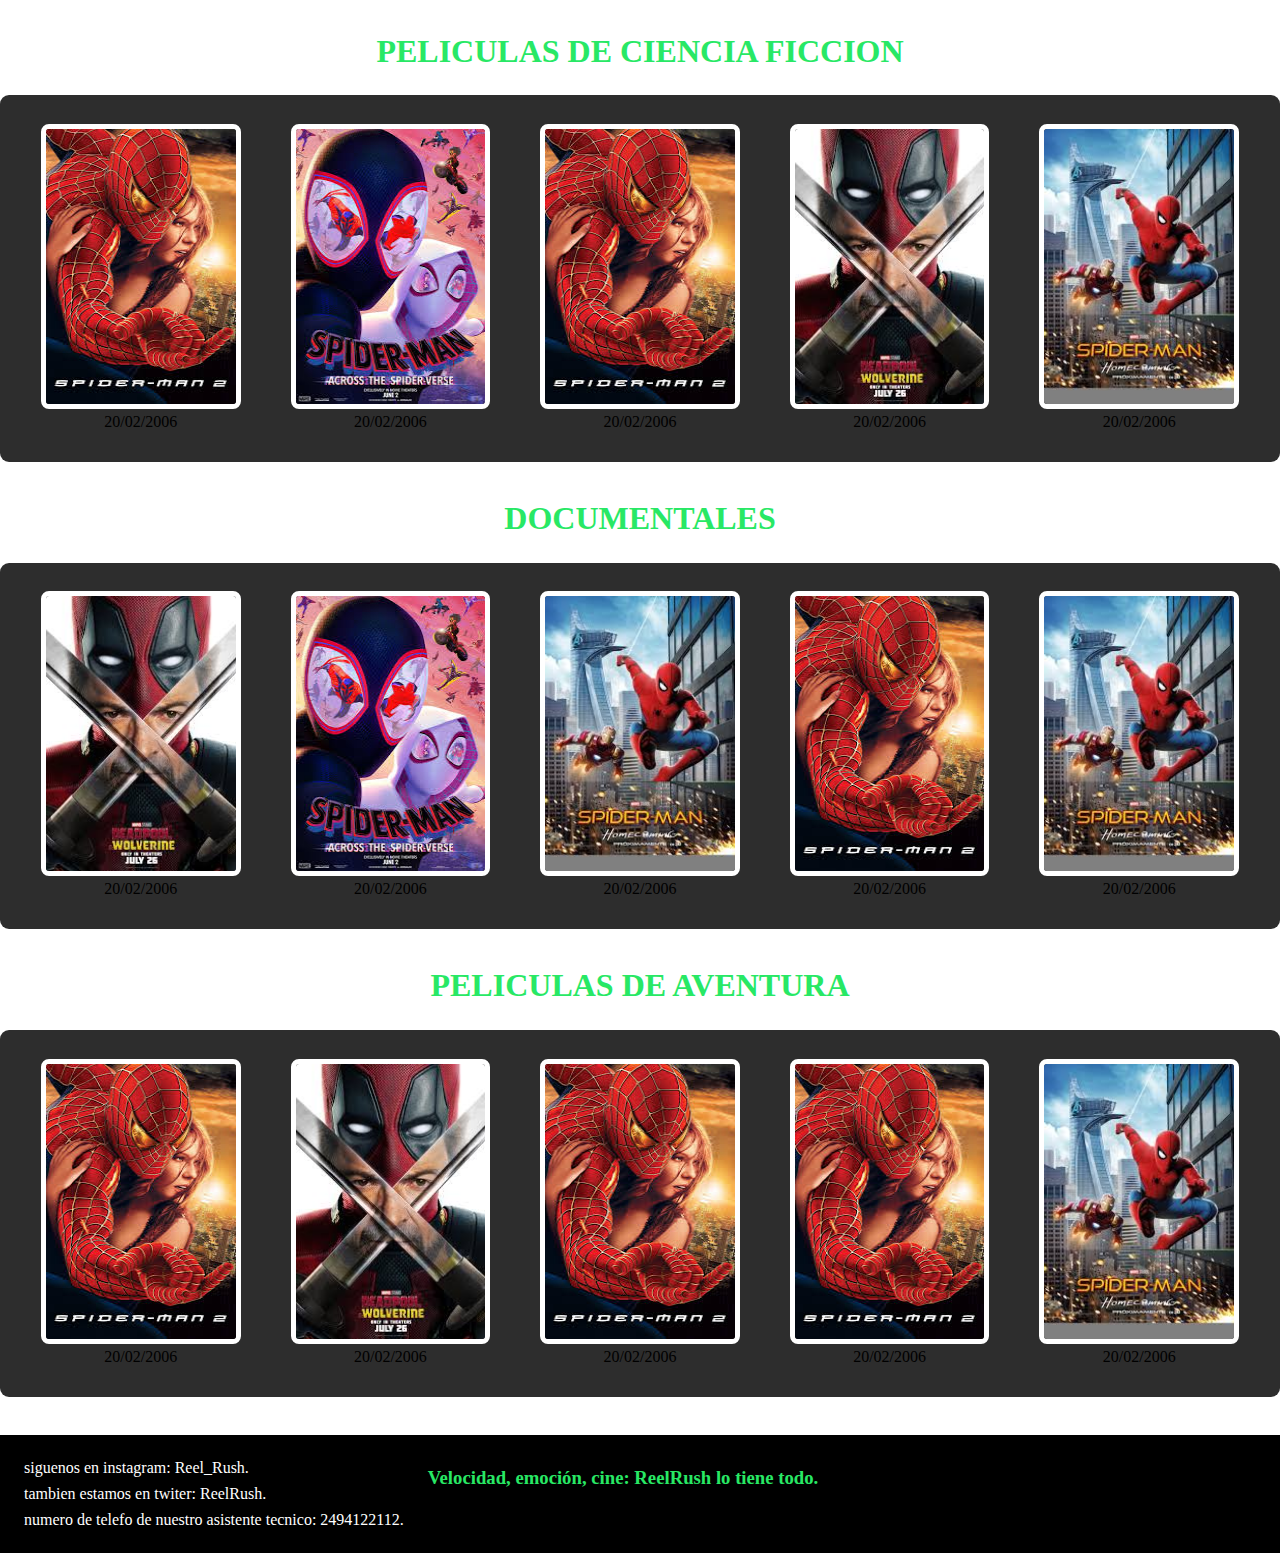
==== commit 53d5118a: "config_10.2" ====
--- a/index.html
+++ b/index.html
@@ -12,6 +12,7 @@
             <div id="logo">
                 <img src="./images/logoDePagina.png" alt="logoDeLaPagina" id="imagenLogo">
                 <h1>ReelRush</h1>
+                <button id="botonCalidoOscuro">cambiar a modo calido</button>
             </div>
             <div class="header-nav">
                 <input type="checkbox" id="menu-toggle" class="menu-toggle">
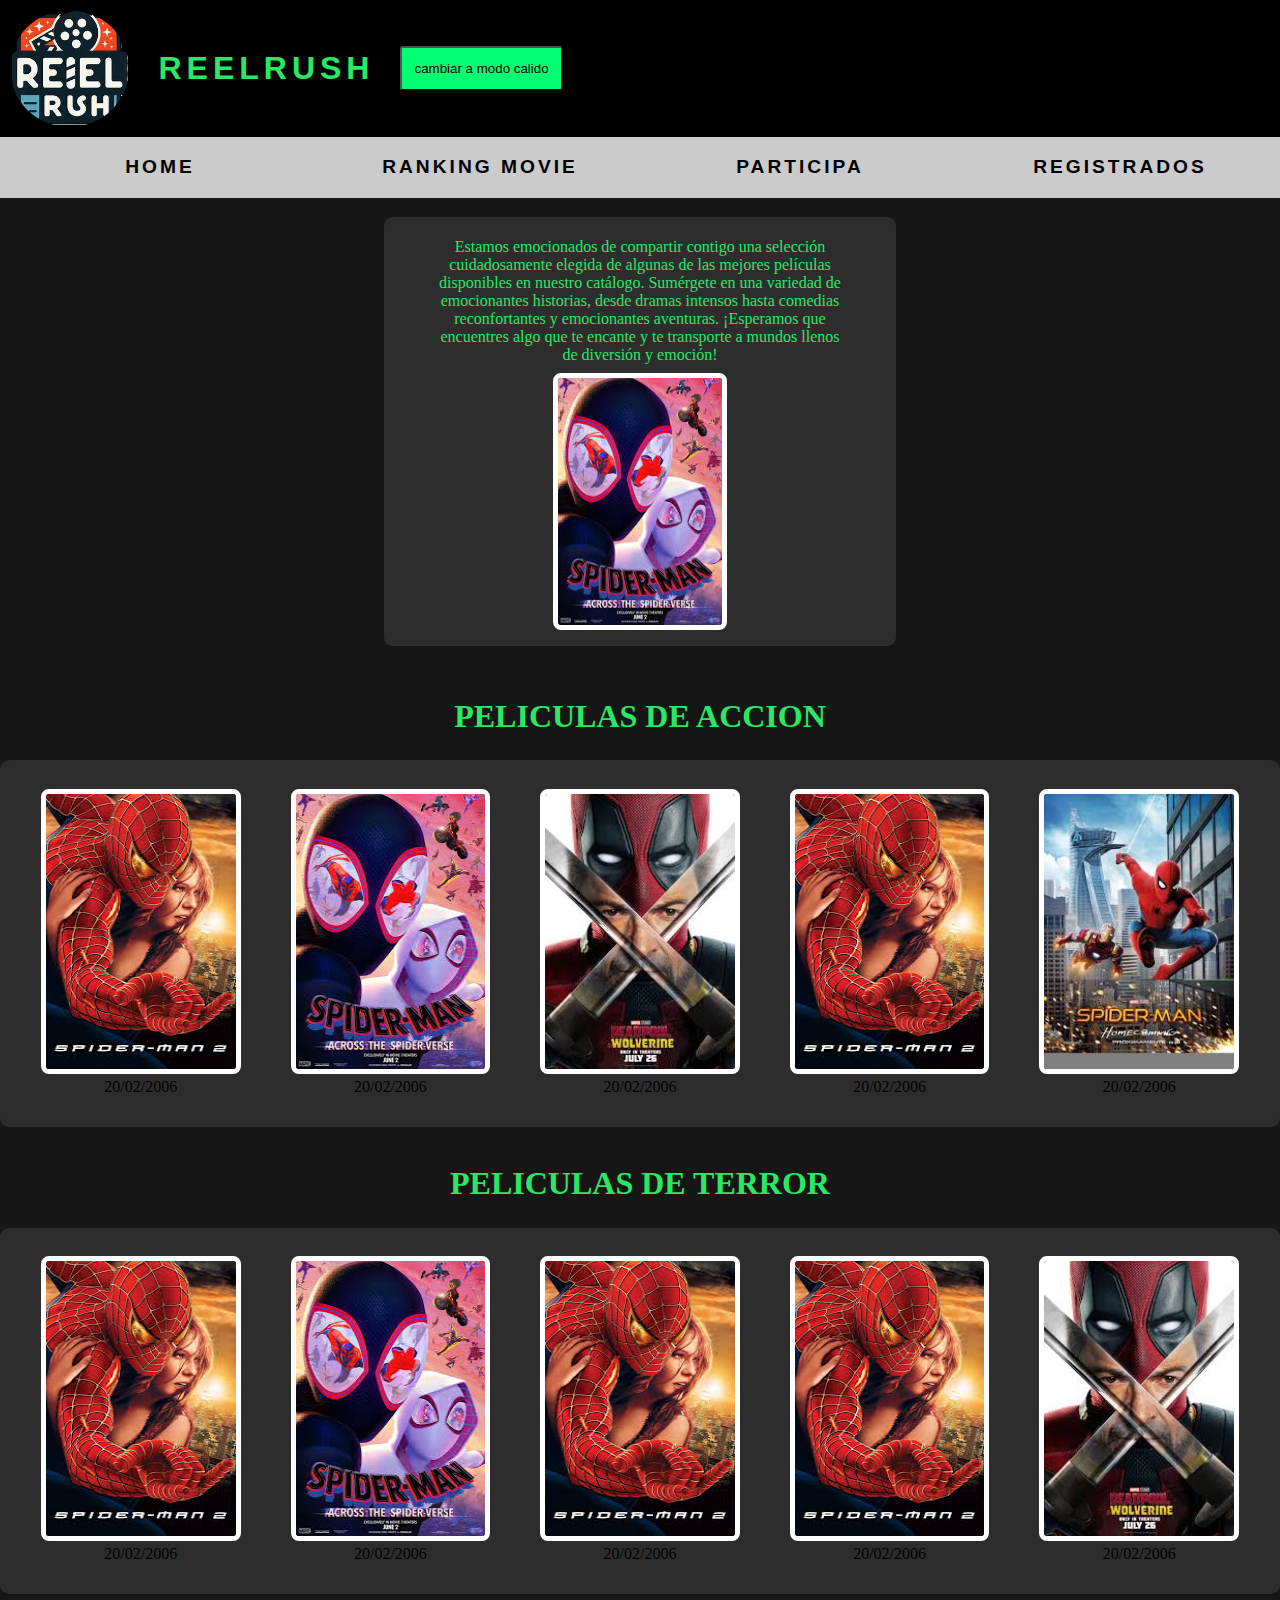
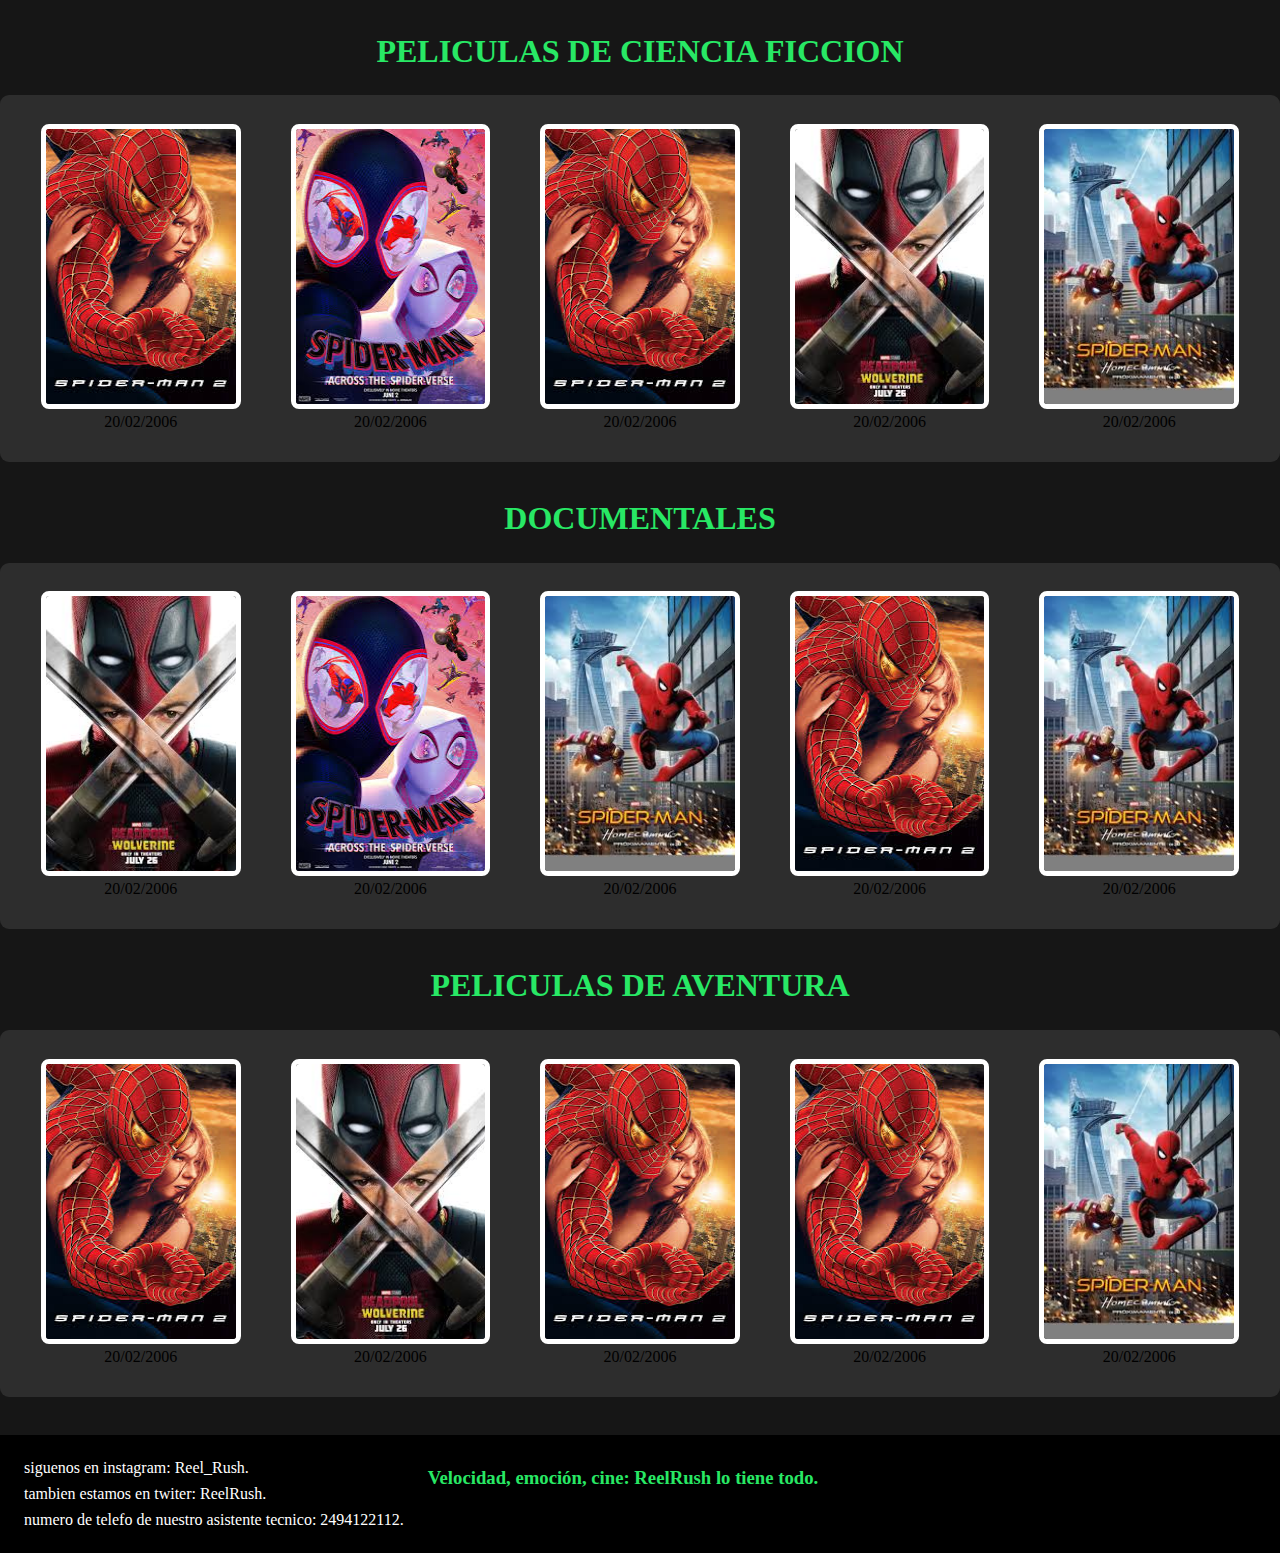
==== commit 1e5ca517: "config_10.2.1" ====
--- a/index.html
+++ b/index.html
@@ -6,7 +6,7 @@
     <title>MovieTop</title>
     <link rel="stylesheet" href="./css/styles.css">
 </head>
-<body>
+<body class="bodyOscuro">
     <main>
         <header>
             <div id="logo">
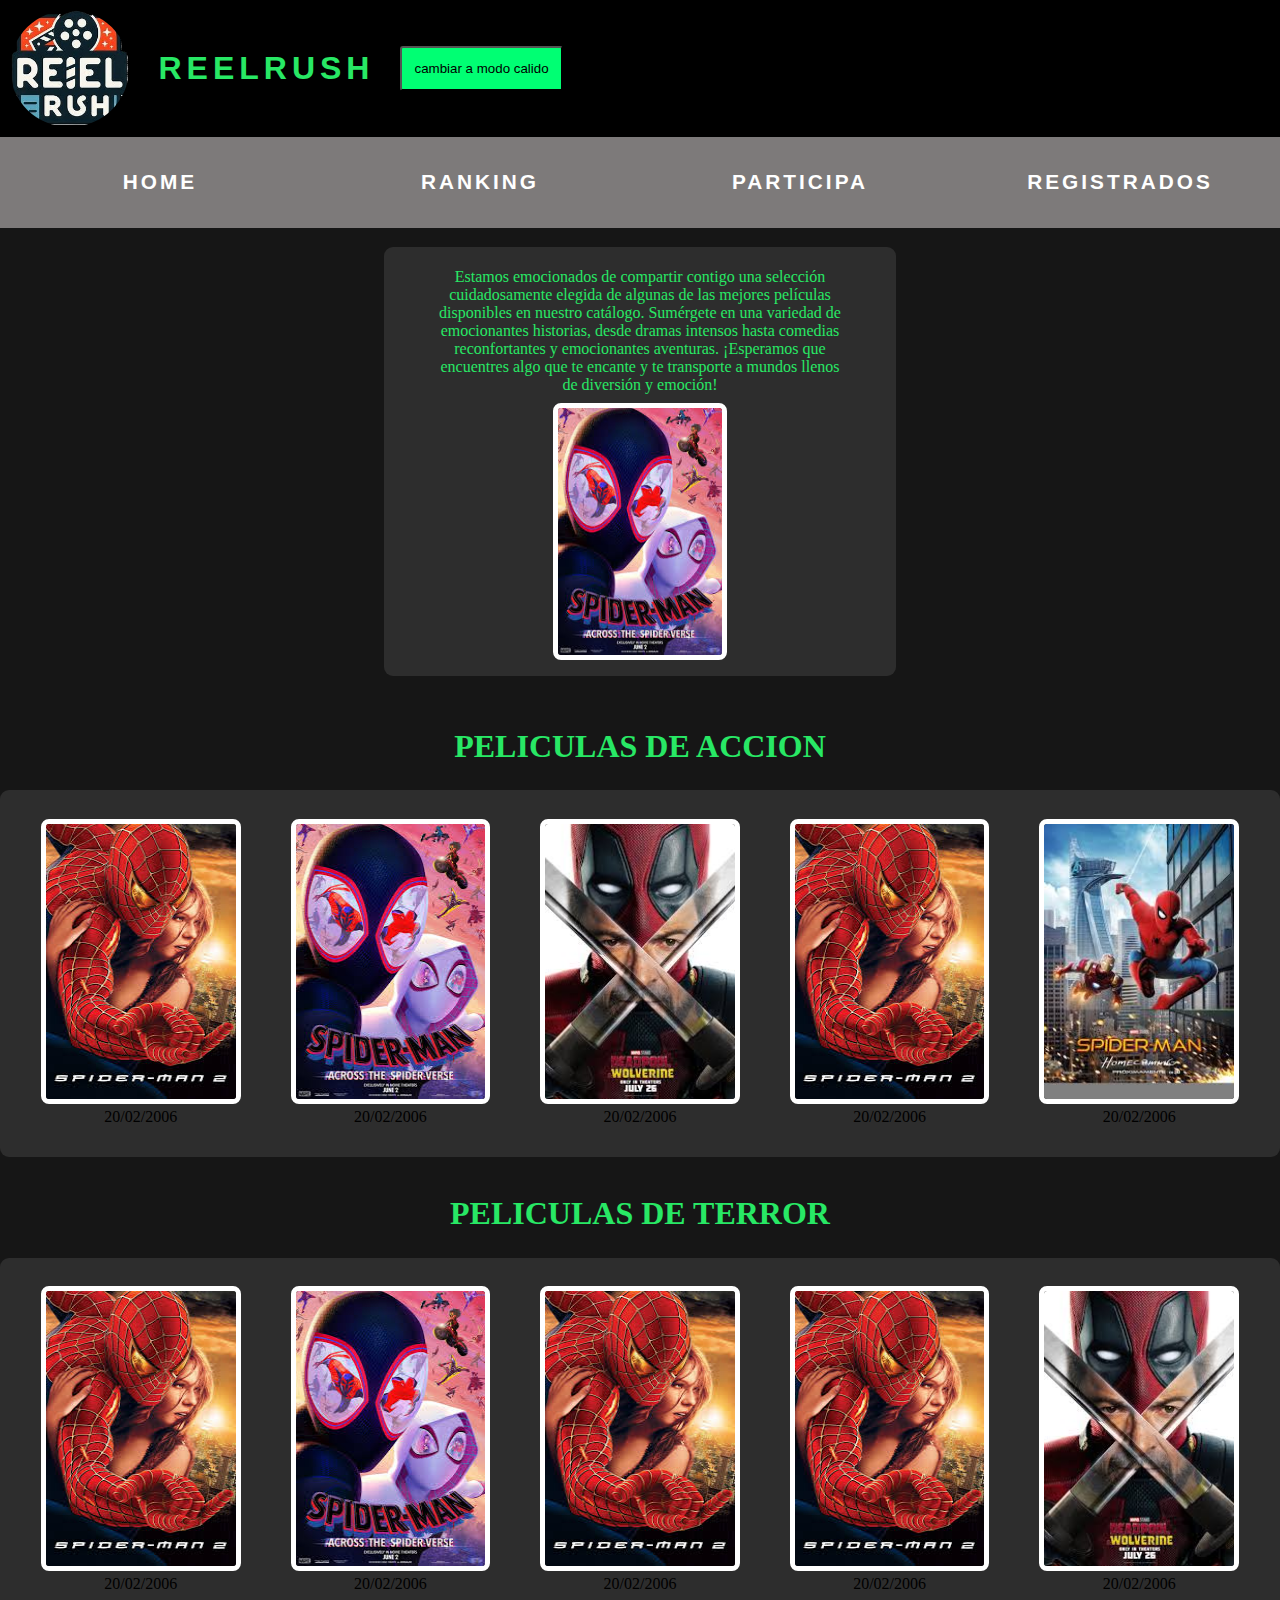
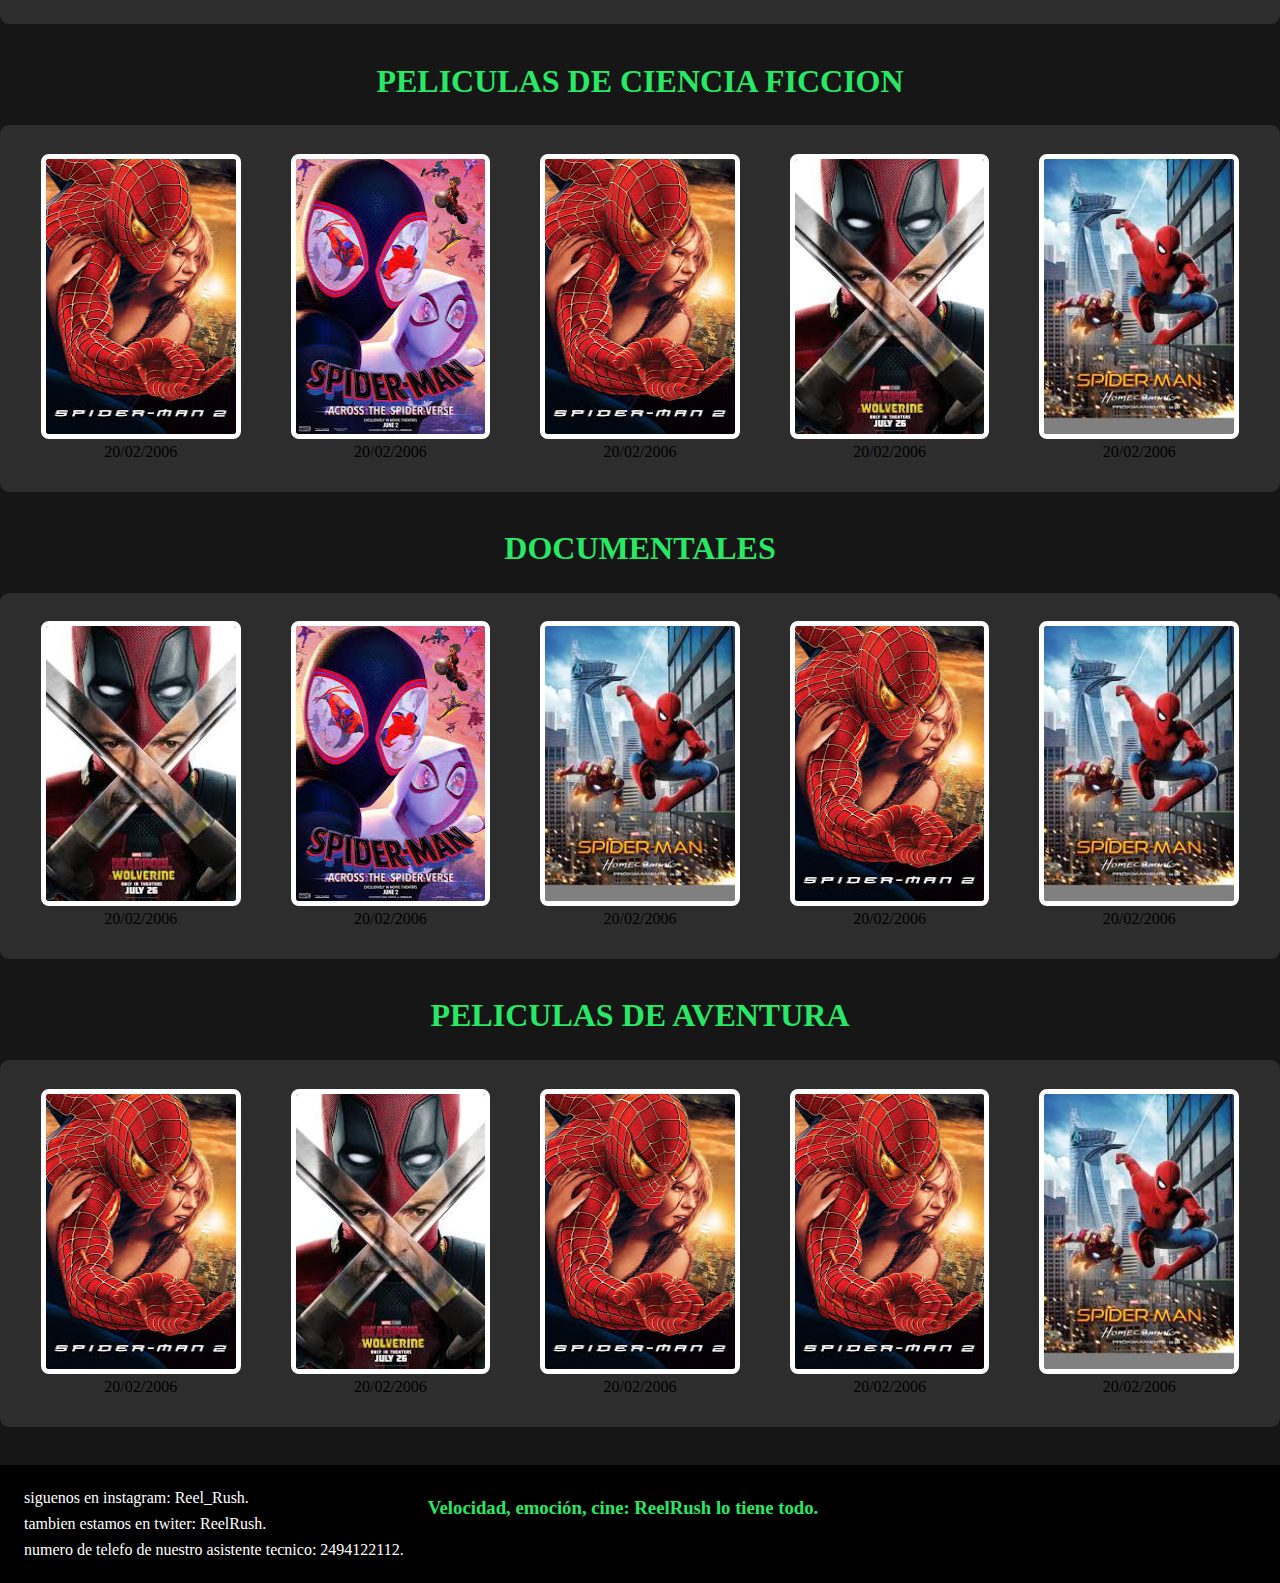
==== commit a63315cc: "config_11_hambMENU" ====
--- a/index.html
+++ b/index.html
@@ -15,13 +15,13 @@
                 <button id="botonCalidoOscuro">cambiar a modo calido</button>
             </div>
             <div class="header-nav">
-                <input type="checkbox" id="menu-toggle" class="menu-toggle">
-                <label id="label" for="menu-toggle" class="menu-icon">&#9776;</label>
-                <label id="label2" for="menu-toggle" class="menu-icon">&#10006;</label>
                 <nav id="nav">
+                    <input type="checkbox" id="menu-toggle" class="menu-toggle">
+                    <label id="label" for="menu-toggle" class="menu-icon">&#9776;</label>
+                    <label id="label2" for="menu-toggle" class="menu-icon">&#10006;</label>
                     <ul class="nav-ul">
                         <li><a href="./index.html">Home</a></li>
-                        <li><a href="./html/ranking.html">Ranking Movie</a></li>
+                        <li><a href="./html/ranking.html">Ranking</a></li>
                         <li><a href="./html/register.html">Participa</a></li>
                         <li><a href="./html/registrados.html">Registrados</a></li>
                     </ul>
--- a/css/styles.css
+++ b/css/styles.css
@@ -60,6 +60,7 @@
     font-weight: 900;
 }
 
+
 #logo > img{ 
     width: 10%;
     border-radius: 50%;
@@ -76,23 +77,28 @@
 }
 
 #nav {
+    background-color: #7d7a7a;
+    position: relative;
     display: flex;
     justify-content: center;
     width: 100%;  
 }
 
 .nav-ul {
-    display: flex;
-    justify-content: space-around;
+    list-style: none;
+    margin: 0;
+    padding: 0;
+    display: flex;
+    justify-content: flex-start;
     align-items: center;
     width: 100%;
-    text-align: center;
 }
 
 
 .nav-ul li{
     width: 100%;
     padding: 1.5%;
+    margin: 0;
     font-size: 80%;
     font-family: Tahoma, sans-serif, 'Times New Roman', serif;
     list-style: none;
@@ -100,20 +106,22 @@
     letter-spacing: 3px;
 }
 
-.nav-ul li >a {
+.nav-ul li a {
+    display: block;
+    padding: 14px 20px;
     text-decoration: none;
-    width: 20%;
-    font-size: 1.2rem;
-    color: black;
-    font-weight: 600;
+    text-align: center;
+    width: 100%;
+    font-size: 1.3rem;
+    color: rgb(255, 255, 255);
+    font-weight: 800;
 }
 
 .nav-ul li:hover {
     background-color: rgba(0, 232, 162, 0.774);
 }
-
-.nav-ul li >a:hover {
-    color: #134a4f;
+.nav-ul li a:hover{
+    color: #000000;
 }
 
 
@@ -123,40 +131,55 @@
     padding: 10px;
     cursor: pointer;
     display: none;
-    z-index: 2;
 }
 .menu-toggle {
     display: none;
-    z-index: 2;
-}
-/* Muestra el Menu:  on click */
-.menu-toggle:checked ~ nav {
-    display: flex;
-
-}
-/* Cruz icon hidden */
-#label2 {
+}
+.menu-icon {
     display: none;
-}
-/* Oculta el icon Hamburguesa */
-.menu-toggle:checked ~ #label{
-    opacity: 0;
-}
-/* Muestra el Icono de cruz de cerrar */
-.menu-toggle:checked ~ #label2{
-    display: block;
-}
-.flex {
-    display: flex;
-    top: 0;
-    right: 0;
-}
-@media screen and (max-width: 768px) {
+    cursor: pointer;
+    padding: 14px 20px;
+    background-color: #3e4847;
+    color: white;
+    font-size: 24px;
+}
+
+@media (max-width: 768px) {
+    #nav {
+        justify-content: flex-start;
+    }
+
+    .nav-ul {
+        flex-direction: column;
+        display: none;
+        width: 100%;
+    }
+
+    .nav-ul li {
+        text-align: center;
+    }
+
+    .menu-toggle:checked + #label + #label2 + .nav-ul {
+        display: flex;
+    }
+
     .menu-icon {
-        z-index: 1;
-        transition: right 0.3s ease;
-    }
-}
+        display: block;
+    }
+
+    #label2 {
+        display: none;
+    }
+
+    .menu-toggle:checked + #label {
+        display: none;
+    }
+
+    .menu-toggle:checked + #label + #label2 {
+        display: block;
+    }
+}
+
 
 /* ----- ----- ----- */
 
@@ -322,9 +345,9 @@
     margin-top: 3%;
 }
 th, td {
-    border: 1px solid rgb(145, 145, 145);
+    border: 1px solid rgb(3, 150, 158);
     padding: 8px;
-    text-align: left;
+    text-align: center;
 }
 thead {
     background-color: rgb(231, 231, 231);
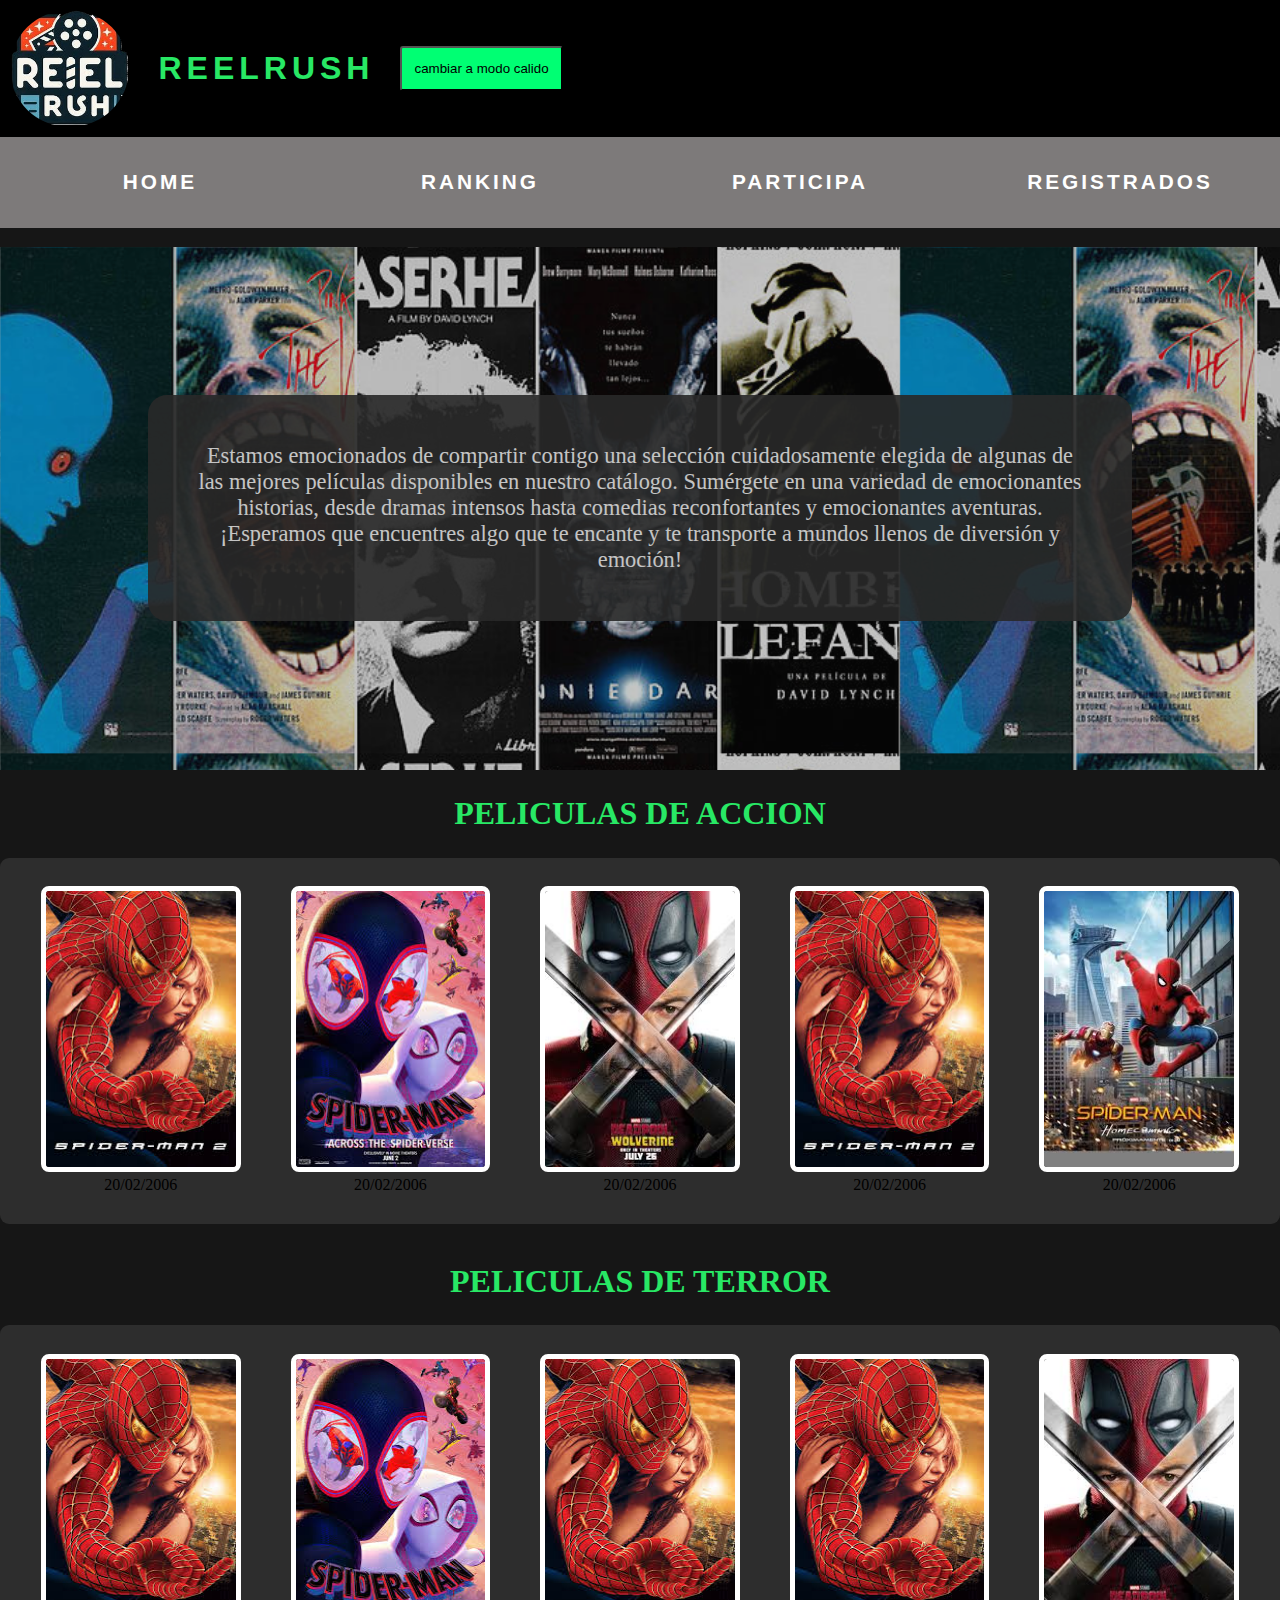
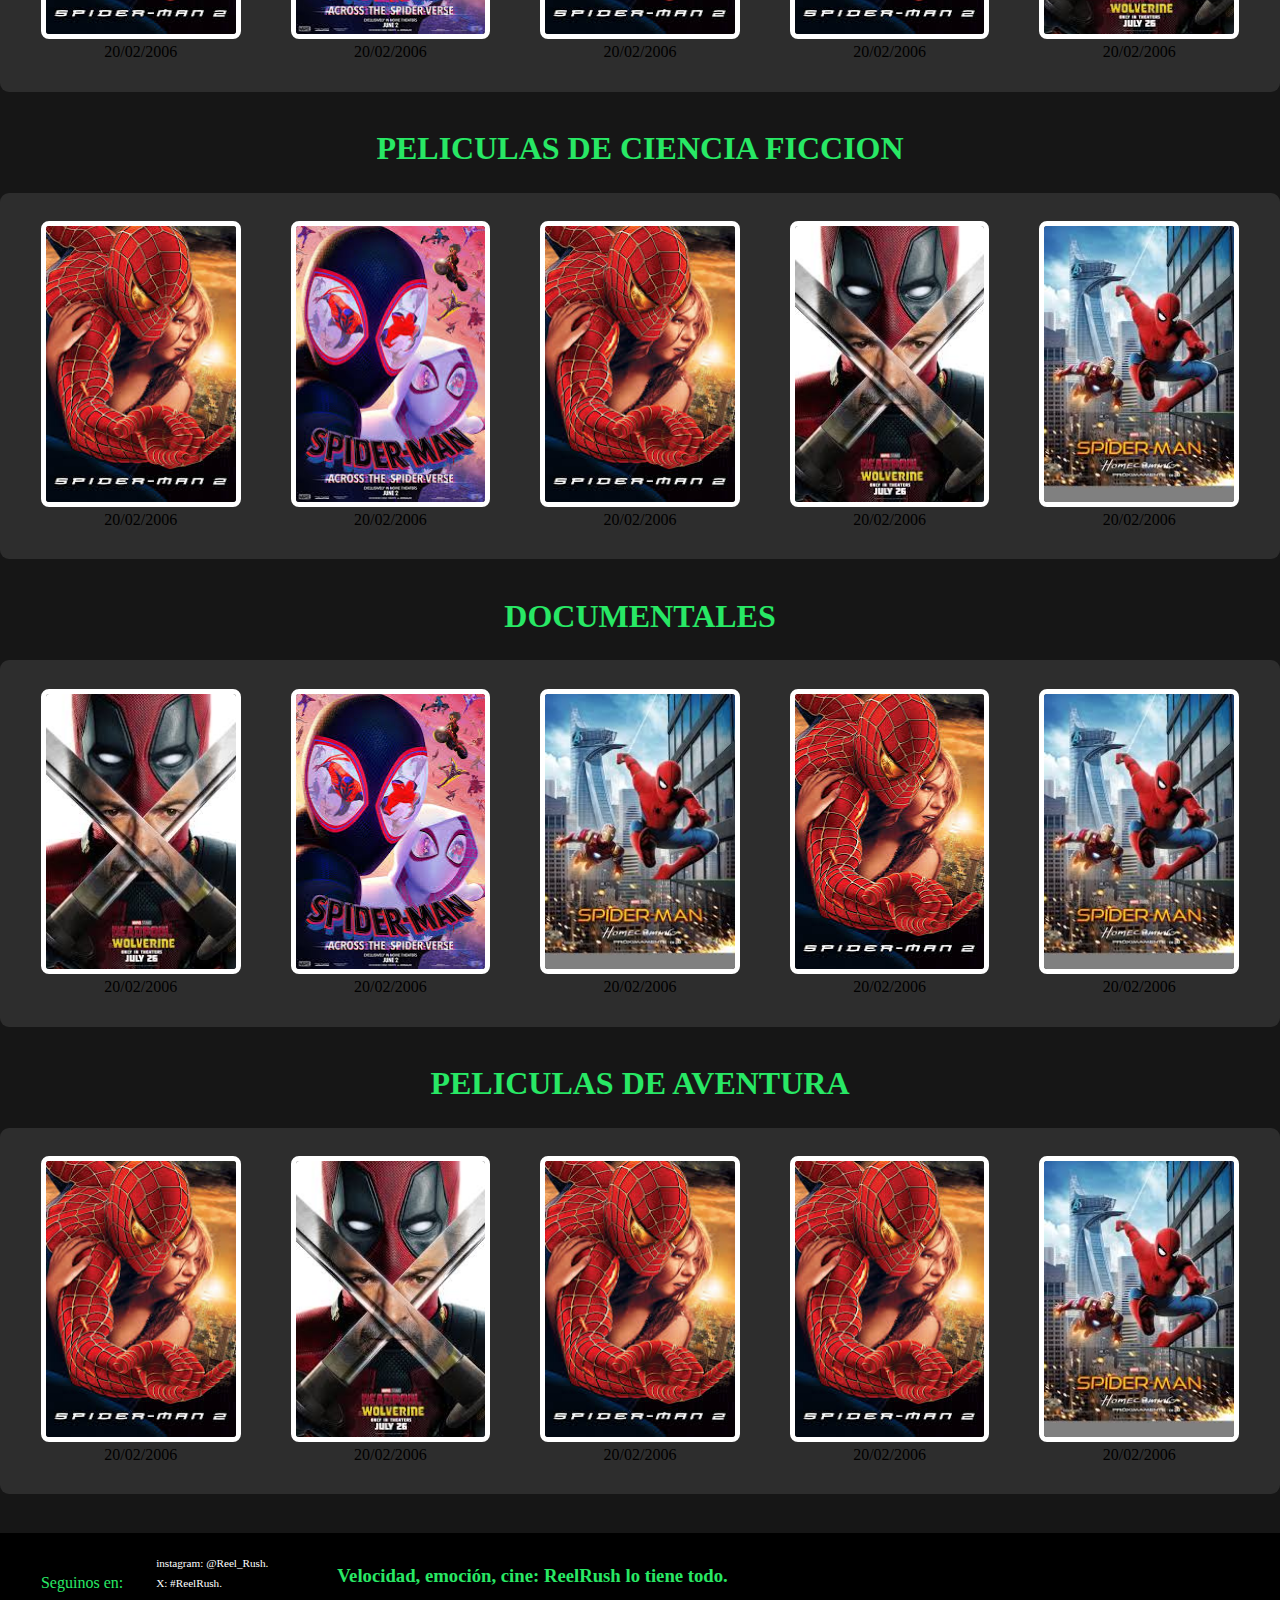
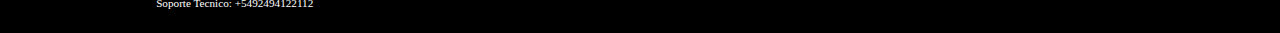
==== commit e19e277b: "config_12" ====
--- a/index.html
+++ b/index.html
@@ -28,12 +28,9 @@
                 </nav>
             </div>
         </header>
-        <article id="peliculaRandom">
+        <article id="inicio">
             <section>
-                <p id="parrafoRandom">Estamos emocionados de compartir contigo una selección cuidadosamente elegida de algunas de las mejores películas disponibles en nuestro catálogo. Sumérgete en una variedad de emocionantes historias, desde dramas intensos hasta comedias reconfortantes y emocionantes aventuras. ¡Esperamos que encuentres algo que te encante y te transporte a mundos llenos de diversión y emoción!</p>
-                <figure>
-                    <img src="./images/images.jpg" alt="elspiderman" id="imagenRandom">
-                </figure>
+                <p>Estamos emocionados de compartir contigo una selección cuidadosamente elegida de algunas de las mejores películas disponibles en nuestro catálogo. Sumérgete en una variedad de emocionantes historias, desde dramas intensos hasta comedias reconfortantes y emocionantes aventuras. ¡Esperamos que encuentres algo que te encante y te transporte a mundos llenos de diversión y emoción!</p>
             </section>
         </article>
         <h1>PELICULAS DE ACCION</h1>
@@ -163,10 +160,11 @@
         </article>
     </main>
     <footer>
+        <p>Seguinos en:</p>
         <ul> 
-            <li>siguenos en instagram: Reel_Rush.</li>
-            <li>tambien estamos en twiter: ReelRush.</li>
-            <li>numero de telefo de nuestro asistente tecnico: 2494122112.</li>
+            <li>instagram: @Reel_Rush.</li>
+            <li>X: #ReelRush.</li>
+            <li>Soporte Tecnico: +5492494122112</li>
         </ul>
         <h3>Velocidad, emoción, cine: ReelRush lo tiene todo.</h3>
     </footer>
--- a/css/styles.css
+++ b/css/styles.css
@@ -23,11 +23,15 @@
     background-color: #000000;
 }
 
-header >#logo{
+header > #logo{
     display: flex;
     justify-content: flex-start;
     align-items: center;
     padding: 0.5%;
+}
+
+#logo>img:hover {
+    border: solid rgb(0, 254, 0) 5px;
 }
 
 h2{
@@ -64,6 +68,22 @@
 #logo > img{ 
     width: 10%;
     border-radius: 50%;
+}
+
+#inicio{
+    background-image: url(../images/bg.jpg);
+    background-size: 100vh;
+    position: relative;
+    opacity: 75%;
+    padding: 8rem;
+}
+
+#inicio p {
+    color: white;
+    background-color: #2f2f2fe8;
+    padding: 3rem;
+    border-radius: 1.2rem;
+    font-size: 1.4rem;
 }
 
 /* ----- NAVBAR ----- */
@@ -183,22 +203,13 @@
 
 /* ----- ----- ----- */
 
-.barraDePeliculas, #peliculaRandom{
+.barraDePeliculas{
    background-color: rgb(45, 45, 45);  
     margin-bottom: 3%;
     border-radius: 9px;
     padding: 1rem;
 }
 
-#peliculaRandom{
-    display: grid;
-    grid-template-columns: auto;
-    grid-row: 40%;
-    text-align: center;
-    justify-content: center;
-    margin: 0% 30% 4% 30%;
-    padding: 1% 3% 1% 3%
-}
 
 .peliculas{
     display: grid;
@@ -238,12 +249,13 @@
     text-align: center ;
     color: rgb(40, 232, 101);
     margin: 2%;
-
-}
+}
+
+
 #verdaderoOFalso{
     color: rgb(43, 255, 0);
-
-}
+}
+
 figure > img{
     border-radius: 8px;
     width: 80%;
@@ -364,12 +376,12 @@
 footer ul li{
     list-style: none;
     margin: 0.5rem;
+    font-size: 0.7rem;
 }
 
 footer h3{
     color:   rgb(40, 232, 101);;
     padding: 1rem;
-
 }
 
 /*disenio responsive*/
@@ -384,6 +396,17 @@
     nav{
         width: auto;
     }
+
+    #inicio {
+        padding: 1.5rem;
+        height: 50vh;
+        background-size: cover;
+        background-position: left center;
+    }
+    #inicio p {
+        padding: 2rem;
+        font-size: 0.9rem;
+    }
 }
 @media (max-width: 500px) {
     footer {
